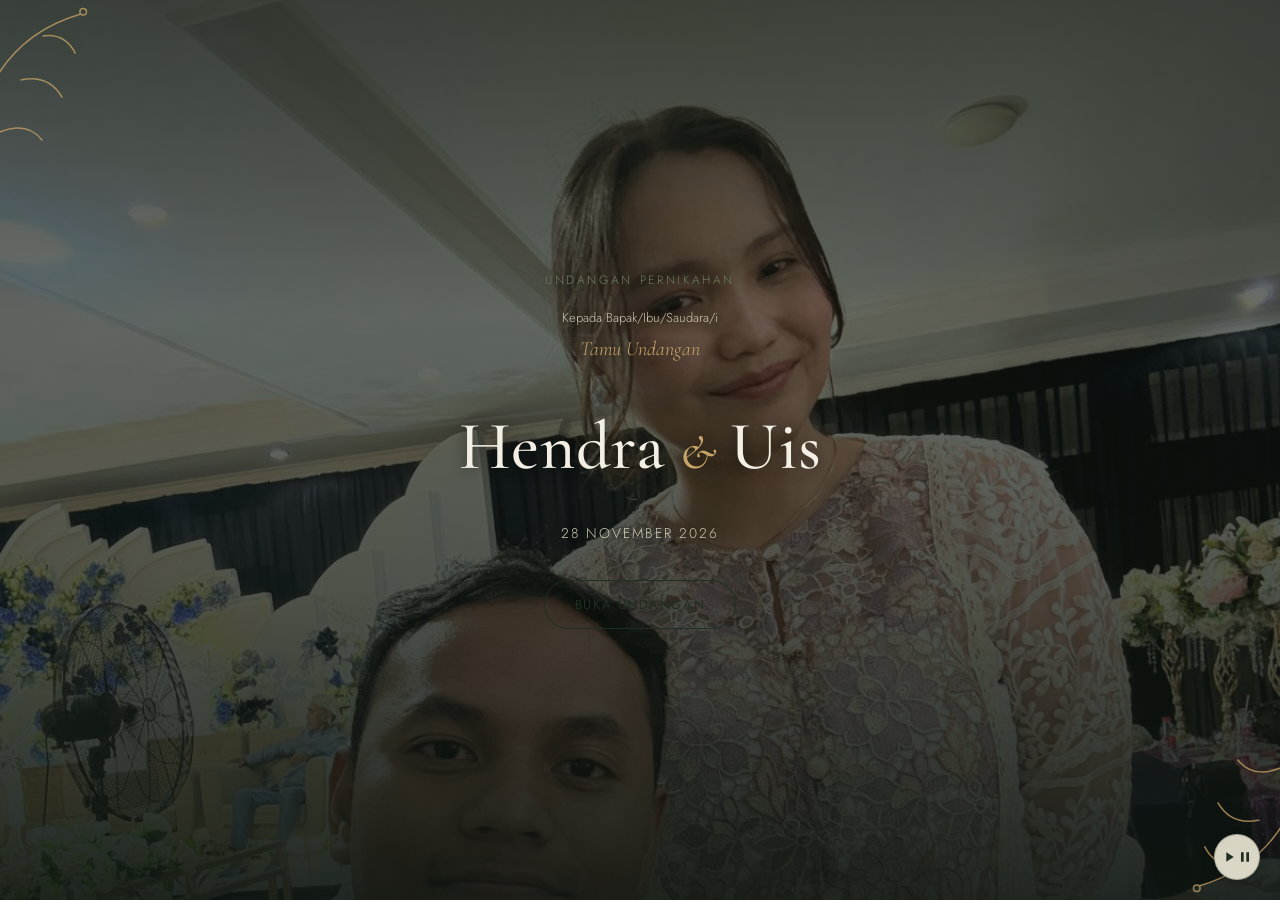
==== index.html @ 9e36d182 "Add files via upload" ====
<!DOCTYPE html>
<html lang="id">
<head>
<meta charset="UTF-8">
<meta name="viewport" content="width=device-width, initial-scale=1.0, maximum-scale=1.0, user-scalable=no">
<title>Hendra & Uis — Undangan Pernikahan</title>
<meta name="description" content="Undangan pernikahan digital Muhammad Hendrananta & Euis Herlina">

<!-- Open Graph so link previews look intentional when shared -->
<meta property="og:title" content="Undangan Pernikahan Hendra & Uis">
<meta property="og:description" content="28 November 2026 · Arunika Eatery, Kuningan">

<link rel="preconnect" href="https://fonts.googleapis.com">
<link rel="preconnect" href="https://fonts.gstatic.com" crossorigin>
<link href="https://fonts.googleapis.com/css2?family=Cormorant+Garamond:ital,wght@0,400;0,500;0,600;1,400&family=Jost:wght@300;400;500;600&display=swap" rel="stylesheet">
<link rel="stylesheet" href="css/style.css">
</head>
<body>

<!-- ============ FLOATING MUSIC BUTTON ============ -->
<button id="musicToggle" class="music-toggle" aria-label="Putar musik" aria-pressed="false">
  <svg viewBox="0 0 24 24" class="music-icon music-icon--play"><path d="M8 5v14l11-7z"/></svg>
  <svg viewBox="0 0 24 24" class="music-icon music-icon--pause" hidden>
    <path d="M6 5h4v14H6zM14 5h4v14h-4z"/>
  </svg>
</button>
<audio id="bgMusic" loop preload="none">
  <source src="assets/music.mp3" type="audio/mpeg">
</audio>

<!-- ============ COVER / OPENING ============ -->
<section id="cover" class="cover">
  <div class="cover__ornament cover__ornament--top" aria-hidden="true"></div>
  <div class="cover__ornament cover__ornament--bottom" aria-hidden="true"></div>

  <div class="cover__content">
    <p class="eyebrow">Undangan Pernikahan</p>
    <p class="cover__guestLabel">Kepada Bapak/Ibu/Saudara/i</p>
    <p id="guestName" class="cover__guestName">Tamu Undangan</p>

    <div class="cover__names">
      <h1 class="cover__name">Hendra<span class="amp">&amp;</span>Uis</h1>
    </div>

    <p id="coverDate" class="cover__date">28 November 2026</p>

    <button id="openInvitation" class="btn btn--outline cover__openBtn">
      Buka Undangan
    </button>
  </div>
</section>

<!-- Everything below is hidden until the envelope is opened -->
<main id="mainContent" class="main-content" hidden>

  <!-- ============ STICKY NAV ============ -->
  <nav id="siteNav" class="site-nav">
    <div class="site-nav__inner">
      <a href="#couple" class="site-nav__link">Mempelai</a>
      <a href="#event" class="site-nav__link">Acara</a>
      <a href="#map-section" class="site-nav__link">Lokasi</a>
      <a href="#moments" class="site-nav__link">Momen</a>
      <a href="#gift" class="site-nav__link">Kado</a>
      <a href="#rsvp" class="site-nav__link">RSVP</a>
    </div>
  </nav>

  <!-- ============ QUOTE ============ -->
  <section id="quote" class="section quote-section reveal">
    <div class="quote-ornament" aria-hidden="true">&#10084;</div>
    <p id="quoteText" class="quote-section__text">
      "Dan di antara tanda-tanda kekuasaan-Nya ialah Dia menciptakan untukmu
      pasangan hidup dari jenismu sendiri, supaya kamu cenderung dan merasa
      tenteram kepadanya, dan dijadikan-Nya di antaramu rasa kasih dan sayang."
    </p>
    <p id="quoteSource" class="quote-section__source">— Q.S. Ar-Rum: 21</p>
  </section>

  <!-- ============ BRIDE & GROOM ============ -->
  <section id="couple" class="section reveal">
    <p class="eyebrow eyebrow--center">Mempelai</p>
    <h2 class="section__title">Dengan penuh syukur,<br>kami akan menikah</h2>

    <div class="couple__grid">
      <div class="couple__card reveal">
        <div class="couple__photo" id="groomPhoto" aria-hidden="true"></div>
        <h3 id="groomName" class="couple__name">Muhammad Hendrananta, S.Ars</h3>
        <p class="couple__parents">Putra dari<br><span id="groomParents">Bapak Eko Hari Endrarto &amp; Ibu Tita Anantasari</span></p>
      </div>

      <div class="couple__divider" aria-hidden="true">&amp;</div>

      <div class="couple__card reveal">
        <div class="couple__photo" id="bridePhoto" aria-hidden="true"></div>
        <h3 id="brideName" class="couple__name">Euis Herlina, S.M</h3>
        <p class="couple__parents">Putri dari<br><span id="brideParents">Bapak ..................... &amp; Ibu .....................</span></p>
      </div>
    </div>
  </section>

  <div class="vine-divider" aria-hidden="true">
    <svg viewBox="0 0 400 60" class="vine-svg"><path class="vine-path" d="M0,30 C60,5 90,55 150,30 S240,5 260,30 320,55 400,30" /></svg>
  </div>

  <!-- ============ COUNTDOWN ============ -->
  <section id="countdown-section" class="section section--dark reveal">
    <p class="eyebrow eyebrow--center eyebrow--light">Menghitung Hari</p>
    <h2 class="section__title section__title--light">Sampai Hari Bahagia Kami</h2>

    <div id="countdown" class="countdown">
      <div class="countdown__item">
        <span id="cd-days" class="countdown__num">00</span>
        <span class="countdown__label">Hari</span>
      </div>
      <div class="countdown__item">
        <span id="cd-hours" class="countdown__num">00</span>
        <span class="countdown__label">Jam</span>
      </div>
      <div class="countdown__item">
        <span id="cd-minutes" class="countdown__num">00</span>
        <span class="countdown__label">Menit</span>
      </div>
      <div class="countdown__item">
        <span id="cd-seconds" class="countdown__num">00</span>
        <span class="countdown__label">Detik</span>
      </div>
    </div>

    <button id="addToCalendar" class="btn btn--gold">
      Simpan ke Google Calendar
    </button>
  </section>

  <!-- ============ EVENT DETAILS ============ -->
  <section id="event" class="section reveal">
    <p class="eyebrow eyebrow--center">Acara</p>
    <h2 class="section__title">Resepsi Pernikahan</h2>

    <div class="event-card">
      <div class="event-card__row">
        <span class="event-card__icon" aria-hidden="true">&#128197;</span>
        <div>
          <p id="eventDateFull" class="event-card__main">Sabtu, 28 November 2026</p>
          <p id="eventTimeFull" class="event-card__sub">Pukul 08:00 WIB</p>
        </div>
      </div>
      <div class="event-card__row">
        <span class="event-card__icon" aria-hidden="true">&#128205;</span>
        <div>
          <p id="eventVenueName" class="event-card__main">Arunika Eatery</p>
          <p id="eventVenueAddress" class="event-card__sub">Cigugur, Palutungan, Kuningan, Jawa Barat</p>
        </div>
      </div>
    </div>
  </section>

  <!-- ============ MAP ============ -->
  <section id="map-section" class="section section--alt reveal">
    <p class="eyebrow eyebrow--center">Lokasi</p>
    <h2 class="section__title">Menuju Tempat Acara</h2>

    <div class="map-embed">
      <iframe id="mapEmbed" title="Lokasi acara" loading="lazy" referrerpolicy="no-referrer-when-downgrade"
        src="https://www.google.com/maps?q=Arunika+Eatery+Cigugur+Palutungan+Kuningan&output=embed">
      </iframe>
    </div>

    <a id="mapDirectionsBtn" href="#" target="_blank" rel="noopener" class="btn btn--gold">
      Buka di Google Maps
    </a>
  </section>

  <!-- ============ OUR MOMENTS ============ -->
  <section id="moments" class="section reveal">
    <p class="eyebrow eyebrow--center">Momen</p>
    <h2 class="section__title">Momen Kami</h2>

    <div id="momentsGrid" class="moments-grid"></div>
  </section>

  <!-- ============ RSVP ============ -->
  <section id="rsvp" class="section reveal">
    <p class="eyebrow eyebrow--center">Konfirmasi Kehadiran</p>
    <h2 class="section__title">RSVP</h2>
    <p class="section__subtitle">Mohon konfirmasi kehadiran Anda sebelum hari acara.</p>

    <form id="rsvpForm" class="rsvp-form">
      <label class="field">
        <span class="field__label">Nama Lengkap</span>
        <input type="text" id="rsvpName" name="name" required autocomplete="name" placeholder="Nama Anda">
      </label>

      <label class="field">
        <span class="field__label">No. WhatsApp <em>(opsional)</em></span>
        <input type="tel" id="rsvpPhone" name="phone" autocomplete="tel" placeholder="08xxxxxxxxxx">
      </label>

      <fieldset class="field field--radio">
        <span class="field__label">Konfirmasi Kehadiran</span>
        <div class="radio-group">
          <label class="radio-pill">
            <input type="radio" name="attendance" value="Hadir" required>
            <span>Hadir</span>
          </label>
          <label class="radio-pill">
            <input type="radio" name="attendance" value="Tidak Hadir" required>
            <span>Tidak Hadir</span>
          </label>
        </div>
      </fieldset>

      <label class="field" id="guestCountField">
        <span class="field__label">Jumlah Tamu (termasuk Anda)</span>
        <input type="number" id="rsvpGuestCount" name="guestCount" min="1" max="10" value="1">
      </label>

      <label class="field">
        <span class="field__label">Ucapan &amp; Doa</span>
        <textarea id="rsvpMessage" name="message" rows="4" placeholder="Tulis ucapan dan doa untuk kedua mempelai..." required></textarea>
      </label>

      <button type="submit" class="btn btn--gold rsvp-form__submit">
        <span class="btn__text">Kirim RSVP</span>
        <span class="btn__spinner" hidden></span>
      </button>

      <p id="rsvpStatus" class="rsvp-form__status" role="status"></p>
    </form>
  </section>

  <!-- ============ WEDDING WISHES ============ -->
  <section id="wishes" class="section section--alt reveal">
    <p class="eyebrow eyebrow--center">Ucapan</p>
    <h2 class="section__title">Ucapan &amp; Doa</h2>

    <div id="wishesList" class="wishes-list">
      <p class="wishes-empty">Belum ada ucapan. Jadilah yang pertama!</p>
    </div>

    <button id="loadMoreWishes" class="btn btn--outline" hidden>Muat lebih banyak</button>
  </section>

  <!-- ============ GIFT ============ -->
  <section id="gift" class="section reveal">
    <p class="eyebrow eyebrow--center">Tanda Kasih</p>
    <h2 class="section__title">Wanna give us some gifts?</h2>
    <p class="section__subtitle">
      Kehadiran dan doa restu Anda adalah hadiah terbaik bagi kami.
      Namun jika Anda ingin memberikan tanda kasih, kami akan sangat berterima kasih.
    </p>

    <div class="gift-grid">
      <div class="gift-card">
        <p class="gift-card__label">Transfer Bank</p>
        <p id="giftBankName" class="gift-card__main">Bank .....................</p>
        <div class="gift-card__copyRow">
          <span id="giftAccountNumber" class="gift-card__number">123456789</span>
          <button id="copyAccount" class="copy-btn" type="button" aria-label="Salin nomor rekening">Salin</button>
        </div>
        <p id="giftAccountName" class="gift-card__sub">a.n. .....................</p>
      </div>

      <div class="gift-card">
        <p class="gift-card__label">Kirim Kado</p>
        <p id="giftAddress" class="gift-card__main gift-card__main--address">Jl. Cisanggiri II No.3</p>
      </div>
    </div>
  </section>

  <!-- ============ CLOSING ============ -->
  <section id="closing" class="section section--dark closing reveal">
    <p class="eyebrow eyebrow--light eyebrow--center">Terima Kasih</p>
    <h2 class="section__title section__title--light closing__names">Hendra &amp; Uis</h2>
    <p class="closing__note">
      Merupakan suatu kehormatan dan kebahagiaan bagi kami apabila Bapak/Ibu/Saudara/i
      berkenan hadir dan memberikan doa restu.
    </p>
    <p class="closing__signature">Kuningan, 28 November 2026</p>
  </section>

</main>

<script src="js/main.js"></script>
</body>
</html>
---- css/style.css ----
/* ==========================================================================
   DESIGN TOKENS
   Palette drawn from Palutungan's highland garden setting around Arunika
   Eatery: parchment + deep pine, warm brass accent, dusty sage & blush
   for softness. Avoids the generic cream/terracotta AI-default palette.
   ========================================================================== */
:root {
  --bg: #EFEAD9;
  --bg-alt: #E3DCC4;
  --dark: #1E2F22;
  --dark-2: #16241B;
  --gold: #A8813C;
  --gold-light: #C7A467;
  --sage: #6E7F5C;
  --blush: #C99B86;
  --text: #2A2A22;
  --text-soft: #55584A;
  --text-light: #F3EFE4;
  --text-light-soft: #CFC9B4;

  --font-display: "Cormorant Garamond", serif;
  --font-body: "Jost", sans-serif;

  --section-pad: clamp(56px, 10vh, 96px) 24px;
  --max-width: 720px;
}

* { box-sizing: border-box; }

html { scroll-behavior: smooth; }

body {
  margin: 0;
  background: var(--bg);
  color: var(--text);
  font-family: var(--font-body);
  font-weight: 300;
  line-height: 1.6;
  -webkit-font-smoothing: antialiased;
  overflow-x: hidden;
}

@media (prefers-reduced-motion: reduce) {
  html { scroll-behavior: auto; }
  * { animation-duration: 0.01ms !important; transition-duration: 0.01ms !important; }
}

img { max-width: 100%; display: block; }

button {
  font-family: inherit;
  cursor: pointer;
}

a { color: inherit; }

:focus-visible {
  outline: 2px solid var(--gold);
  outline-offset: 3px;
}

/* ==========================================================================
   TYPE HELPERS
   ========================================================================== */
.eyebrow {
  font-family: var(--font-body);
  letter-spacing: 0.22em;
  text-transform: uppercase;
  font-size: 12px;
  color: var(--sage);
  margin: 0 0 10px;
}
.eyebrow--center { text-align: center; }
.eyebrow--light { color: var(--gold-light); }

.section__title {
  font-family: var(--font-display);
  font-weight: 500;
  font-size: clamp(28px, 5vw, 38px);
  line-height: 1.25;
  text-align: center;
  margin: 0 0 16px;
  color: var(--dark);
}
.section__title--light { color: var(--text-light); }

.section__subtitle {
  text-align: center;
  max-width: 46ch;
  margin: 0 auto 32px;
  color: var(--text-soft);
  font-size: 15px;
}

/* ==========================================================================
   LAYOUT / SECTIONS
   ========================================================================== */
.section {
  padding: var(--section-pad);
  max-width: var(--max-width);
  margin: 0 auto;
}
.section--alt { background: var(--bg-alt); max-width: 100%; }
.section--alt > * { max-width: var(--max-width); margin-left: auto; margin-right: auto; }

.section--dark {
  background: linear-gradient(160deg, var(--dark) 0%, var(--dark-2) 100%);
  max-width: 100%;
}
.section--dark > * { max-width: var(--max-width); margin-left: auto; margin-right: auto; }

.reveal {
  opacity: 0;
  transform: translateY(24px);
  transition: opacity 0.9s ease, transform 0.9s ease;
}
.reveal.is-visible {
  opacity: 1;
  transform: translateY(0);
}

/* ==========================================================================
   FLOATING MUSIC BUTTON
   ========================================================================== */
.music-toggle {
  position: fixed;
  bottom: 20px;
  right: 20px;
  width: 46px;
  height: 46px;
  border-radius: 50%;
  border: 1px solid rgba(30, 47, 34, 0.25);
  background: rgba(239, 234, 217, 0.9);
  backdrop-filter: blur(6px);
  display: flex;
  align-items: center;
  justify-content: center;
  z-index: 60;
  box-shadow: 0 4px 14px rgba(0, 0, 0, 0.15);
  transition: transform 0.2s ease;
}
.music-toggle:hover { transform: scale(1.06); }
.music-icon { width: 18px; height: 18px; fill: var(--dark); }

/* ==========================================================================
   COVER
   ========================================================================== */
.cover {
  position: relative;
  min-height: 100vh;
  min-height: 100dvh;
  display: flex;
  align-items: center;
  justify-content: center;
  text-align: center;
  padding: 32px 24px;
  background:
    radial-gradient(ellipse at top, rgba(168, 129, 60, 0.12), transparent 60%),
    linear-gradient(160deg, var(--dark) 0%, var(--dark-2) 100%);
  color: var(--text-light);
  overflow: hidden;
}

.cover__ornament {
  position: absolute;
  width: 220px;
  height: 220px;
  opacity: 0.5;
  background-repeat: no-repeat;
  background-size: contain;
  pointer-events: none;
}
.cover__ornament--top {
  top: -30px;
  left: -40px;
  background-image: url("data:image/svg+xml,%3Csvg xmlns='http://www.w3.org/2000/svg' viewBox='0 0 200 200'%3E%3Cg fill='none' stroke='%23C7A467' stroke-width='1.4'%3E%3Cpath d='M10 190C10 120 40 60 110 40'/%3E%3Cpath d='M30 150c20-10 35-8 45 5'/%3E%3Cpath d='M55 100c18-4 30 2 38 16'/%3E%3Cpath d='M75 60c14-2 24 4 30 16'/%3E%3Ccircle cx='112' cy='38' r='3'/%3E%3C/g%3E%3C/svg%3E");
  transform: rotate(0deg);
}
.cover__ornament--bottom {
  bottom: -30px;
  right: -40px;
  background-image: url("data:image/svg+xml,%3Csvg xmlns='http://www.w3.org/2000/svg' viewBox='0 0 200 200'%3E%3Cg fill='none' stroke='%23C7A467' stroke-width='1.4'%3E%3Cpath d='M10 190C10 120 40 60 110 40'/%3E%3Cpath d='M30 150c20-10 35-8 45 5'/%3E%3Cpath d='M55 100c18-4 30 2 38 16'/%3E%3Cpath d='M75 60c14-2 24 4 30 16'/%3E%3Ccircle cx='112' cy='38' r='3'/%3E%3C/g%3E%3C/svg%3E");
  transform: rotate(180deg);
}

.cover--photo .cover__ornament { opacity: 0.75; }

.cover__content { position: relative; z-index: 1; max-width: 420px; }
.cover--photo .cover__content * { text-shadow: 0 2px 14px rgba(0, 0, 0, 0.45); }

.cover__guestLabel {
  margin: 18px 0 4px;
  font-size: 13px;
  color: var(--text-light-soft);
}
.cover__guestName {
  font-family: var(--font-display);
  font-style: italic;
  font-size: 20px;
  margin: 0 0 28px;
  color: var(--gold-light);
}

.cover__names { margin: 8px 0 20px; }
.cover__name {
  font-family: var(--font-display);
  font-weight: 500;
  font-size: clamp(44px, 13vw, 68px);
  margin: 0;
  letter-spacing: 0.01em;
}
.cover__name .amp {
  display: inline-block;
  font-style: italic;
  color: var(--gold-light);
  margin: 0 14px;
  font-size: 0.7em;
}

.cover__date {
  font-size: 14px;
  letter-spacing: 0.15em;
  text-transform: uppercase;
  color: var(--text-light-soft);
  margin: 0 0 36px;
}

.cover__openBtn { color: var(--text-light); border-color: var(--gold-light); }

/* ==========================================================================
   BUTTONS
   ========================================================================== */
.btn {
  display: inline-flex;
  align-items: center;
  justify-content: center;
  gap: 8px;
  padding: 14px 30px;
  border-radius: 999px;
  font-family: var(--font-body);
  font-size: 13px;
  letter-spacing: 0.12em;
  text-transform: uppercase;
  text-decoration: none;
  border: 1px solid transparent;
  transition: transform 0.15s ease, box-shadow 0.2s ease, background 0.2s ease;
}
.btn:hover { transform: translateY(-1px); }
.btn:active { transform: translateY(0); }

.btn--gold {
  background: var(--gold);
  color: var(--text-light);
  box-shadow: 0 6px 18px rgba(168, 129, 60, 0.35);
  display: block;
  margin: 0 auto;
  width: fit-content;
}
.btn--gold:hover { background: var(--gold-light); }

.btn--outline {
  background: transparent;
  border-color: currentColor;
  color: var(--dark);
}
.btn--outline:hover { background: rgba(30, 47, 34, 0.06); }

/* ==========================================================================
   COUPLE
   ========================================================================== */
.couple__grid {
  display: grid;
  grid-template-columns: 1fr auto 1fr;
  align-items: center;
  gap: 12px;
  margin-top: 40px;
}
.couple__divider {
  font-family: var(--font-display);
  font-style: italic;
  font-size: 26px;
  color: var(--gold);
}
.couple__card { text-align: center; }
.couple__photo {
  width: 128px;
  height: 128px;
  border-radius: 50%;
  margin: 0 auto 16px;
  background: var(--bg-alt) center/cover no-repeat;
  border: 3px solid var(--gold-light);
  box-shadow: 0 8px 20px rgba(30, 47, 34, 0.15);
}
.couple__photo--groom { background-image: var(--photo-groom, none); }
.couple__photo--bride { background-image: var(--photo-bride, none); }
.couple__name {
  font-family: var(--font-display);
  font-size: 20px;
  font-weight: 600;
  margin: 0 0 8px;
  color: var(--dark);
}
.couple__parents {
  font-size: 13px;
  color: var(--text-soft);
  margin: 0;
}

@media (max-width: 480px) {
  .couple__grid { grid-template-columns: 1fr; gap: 28px; }
  .couple__divider { order: 2; }
}

/* ==========================================================================
   VINE DIVIDER (signature element)
   ========================================================================== */
.vine-divider {
  max-width: 480px;
  margin: 0 auto;
  padding: 8px 24px;
}
.vine-svg { width: 100%; height: auto; display: block; }
.vine-path {
  fill: none;
  stroke: var(--gold);
  stroke-width: 1.5;
  stroke-linecap: round;
  stroke-dasharray: 600;
  stroke-dashoffset: 600;
  transition: stroke-dashoffset 1.6s ease;
}
.vine-divider.is-visible .vine-path { stroke-dashoffset: 0; }

/* ==========================================================================
   COUNTDOWN
   ========================================================================== */
.countdown {
  display: flex;
  justify-content: center;
  gap: clamp(10px, 4vw, 24px);
  margin: 36px 0 32px;
  flex-wrap: wrap;
}
.countdown__item {
  display: flex;
  flex-direction: column;
  align-items: center;
  min-width: 64px;
}
.countdown__num {
  font-family: var(--font-display);
  font-size: clamp(30px, 8vw, 44px);
  font-weight: 500;
  color: var(--gold-light);
  line-height: 1;
}
.countdown__label {
  margin-top: 6px;
  font-size: 11px;
  letter-spacing: 0.12em;
  text-transform: uppercase;
  color: var(--text-light-soft);
}

/* ==========================================================================
   EVENT CARD
   ========================================================================== */
.event-card {
  background: var(--bg-alt);
  border-radius: 18px;
  padding: 28px 24px;
  margin-top: 32px;
  display: flex;
  flex-direction: column;
  gap: 22px;
}
.event-card__row {
  display: flex;
  gap: 16px;
  align-items: flex-start;
}
.event-card__icon { font-size: 22px; line-height: 1.4; }
.event-card__main {
  margin: 0;
  font-family: var(--font-display);
  font-size: 18px;
  font-weight: 600;
  color: var(--dark);
}
.event-card__sub {
  margin: 2px 0 0;
  font-size: 13.5px;
  color: var(--text-soft);
}

/* ==========================================================================
   MAP
   ========================================================================== */
.map-embed {
  border-radius: 18px;
  overflow: hidden;
  margin: 32px 0 24px;
  box-shadow: 0 10px 30px rgba(30, 47, 34, 0.12);
}
.map-embed iframe {
  width: 100%;
  height: 280px;
  border: 0;
}

/* ==========================================================================
   RSVP FORM
   ========================================================================== */
.rsvp-form {
  display: flex;
  flex-direction: column;
  gap: 20px;
  margin-top: 32px;
}
.field { display: flex; flex-direction: column; gap: 8px; }
.field__label {
  font-size: 12.5px;
  letter-spacing: 0.06em;
  color: var(--text-soft);
}
input[type="text"],
input[type="number"],
textarea {
  font-family: var(--font-body);
  font-size: 15px;
  padding: 13px 16px;
  border-radius: 12px;
  border: 1px solid rgba(30, 47, 34, 0.2);
  background: #fff;
  color: var(--text);
  resize: vertical;
}
input:focus, textarea:focus { border-color: var(--gold); }

.field--radio { border: 0; padding: 0; margin: 0; }
.radio-group { display: flex; gap: 10px; }
.radio-pill {
  flex: 1;
  position: relative;
  text-align: center;
  padding: 12px 10px;
  border-radius: 999px;
  border: 1px solid rgba(30, 47, 34, 0.25);
  font-size: 13.5px;
  cursor: pointer;
  transition: background 0.15s ease, color 0.15s ease, border-color 0.15s ease;
}
.radio-pill input { position: absolute; opacity: 0; inset: 0; cursor: pointer; }
.radio-pill:has(input:checked) {
  background: var(--dark);
  color: var(--text-light);
  border-color: var(--dark);
}

.rsvp-form__submit { border: none; margin-top: 4px; }
.btn__spinner {
  width: 14px;
  height: 14px;
  border: 2px solid rgba(255, 255, 255, 0.4);
  border-top-color: #fff;
  border-radius: 50%;
  animation: spin 0.7s linear infinite;
}
@keyframes spin { to { transform: rotate(360deg); } }

.rsvp-form__status {
  text-align: center;
  font-size: 13.5px;
  min-height: 18px;
  margin: 4px 0 0;
}
.rsvp-form__status--ok { color: var(--sage); }
.rsvp-form__status--error { color: #A8453C; }

/* ==========================================================================
   WISHES
   ========================================================================== */
.wishes-list {
  display: flex;
  flex-direction: column;
  gap: 14px;
  margin-top: 32px;
}
.wish-card {
  background: #fff;
  border-radius: 14px;
  padding: 16px 18px;
  border-left: 3px solid var(--gold);
  box-shadow: 0 4px 14px rgba(30, 47, 34, 0.06);
}
.wish-card__name {
  font-family: var(--font-display);
  font-weight: 600;
  font-size: 15px;
  margin: 0 0 4px;
  color: var(--dark);
}
.wish-card__attendance {
  font-size: 11px;
  letter-spacing: 0.06em;
  text-transform: uppercase;
  color: var(--sage);
  margin-left: 8px;
  font-weight: 500;
  font-family: var(--font-body);
}
.wish-card__message {
  margin: 0;
  font-size: 14px;
  color: var(--text-soft);
  font-style: italic;
}
.wishes-empty {
  text-align: center;
  color: var(--text-soft);
  font-size: 14px;
}

/* ==========================================================================
   GIFT
   ========================================================================== */
.gift-grid {
  display: grid;
  gap: 16px;
  margin-top: 32px;
}
.gift-card {
  background: var(--bg-alt);
  border-radius: 18px;
  padding: 24px;
  text-align: center;
}
.gift-card__label {
  font-size: 11px;
  letter-spacing: 0.14em;
  text-transform: uppercase;
  color: var(--sage);
  margin: 0 0 10px;
}
.gift-card__main {
  font-family: var(--font-display);
  font-size: 19px;
  font-weight: 600;
  margin: 0 0 10px;
  color: var(--dark);
}
.gift-card__main--address { font-weight: 500; font-size: 16px; }
.gift-card__copyRow {
  display: flex;
  align-items: center;
  justify-content: center;
  gap: 10px;
  margin-bottom: 8px;
}
.gift-card__number {
  font-family: var(--font-body);
  font-size: 18px;
  letter-spacing: 0.06em;
  font-weight: 500;
}
.copy-btn {
  border: 1px solid var(--gold);
  color: var(--gold);
  background: transparent;
  border-radius: 999px;
  font-size: 11px;
  letter-spacing: 0.08em;
  text-transform: uppercase;
  padding: 6px 14px;
}
.copy-btn:hover { background: var(--gold); color: #fff; }
.gift-card__sub { margin: 0; font-size: 13px; color: var(--text-soft); }

/* ==========================================================================
   CLOSING
   ========================================================================== */
.closing { text-align: center; }
.closing__names {
  font-style: italic;
  margin-bottom: 20px;
}
.closing__note {
  color: var(--text-light-soft);
  font-size: 14.5px;
  max-width: 42ch;
  margin: 0 auto 24px;
}
.closing__signature {
  color: var(--gold-light);
  font-size: 13px;
  letter-spacing: 0.1em;
  text-transform: uppercase;
}

/* ==========================================================================
   STICKY NAV
   ========================================================================== */
.site-nav {
  position: sticky;
  top: 0;
  z-index: 50;
  background: rgba(239, 234, 217, 0.92);
  backdrop-filter: blur(8px);
  border-bottom: 1px solid rgba(30, 47, 34, 0.1);
}
.site-nav__inner {
  max-width: var(--max-width);
  margin: 0 auto;
  display: flex;
  justify-content: center;
  gap: clamp(10px, 4vw, 28px);
  padding: 14px 16px;
  overflow-x: auto;
  scrollbar-width: none;
}
.site-nav__inner::-webkit-scrollbar { display: none; }
.site-nav__link {
  flex: none;
  font-size: 12px;
  letter-spacing: 0.1em;
  text-transform: uppercase;
  text-decoration: none;
  color: var(--text-soft);
  white-space: nowrap;
  padding-bottom: 2px;
  border-bottom: 1px solid transparent;
  transition: color 0.15s ease, border-color 0.15s ease;
}
.site-nav__link:hover,
.site-nav__link:focus-visible {
  color: var(--gold);
  border-color: var(--gold);
}

/* ==========================================================================
   QUOTE SECTION
   ========================================================================== */
.quote-section { text-align: center; padding-top: clamp(48px, 8vh, 72px); }
.quote-ornament {
  color: var(--gold);
  font-size: 14px;
  margin-bottom: 20px;
  opacity: 0.8;
}
.quote-section__text {
  font-family: var(--font-display);
  font-style: italic;
  font-size: clamp(17px, 3.6vw, 21px);
  line-height: 1.6;
  color: var(--dark);
  max-width: 44ch;
  margin: 0 auto 14px;
}
.quote-section__source {
  font-size: 12.5px;
  letter-spacing: 0.08em;
  color: var(--sage);
  margin: 0;
}

/* ==========================================================================
   MOMENTS GALLERY
   ========================================================================== */
.moments-grid {
  display: grid;
  grid-template-columns: repeat(2, 1fr);
  gap: 10px;
  margin-top: 32px;
}
.moments-grid__item {
  border-radius: 14px;
  overflow: hidden;
  aspect-ratio: 4 / 5;
  box-shadow: 0 6px 18px rgba(30, 47, 34, 0.1);
}
.moments-grid__item img {
  width: 100%;
  height: 100%;
  object-fit: cover;
  display: block;
}
.moments-empty {
  text-align: center;
  color: var(--text-soft);
  font-size: 14px;
  grid-column: 1 / -1;
}

/* ==========================================================================
   RESPONSIVE TWEAKS
   ========================================================================== */
@media (min-width: 640px) {
  .gift-grid { grid-template-columns: 1fr 1fr; }
  .moments-grid { grid-template-columns: repeat(3, 1fr); }
}
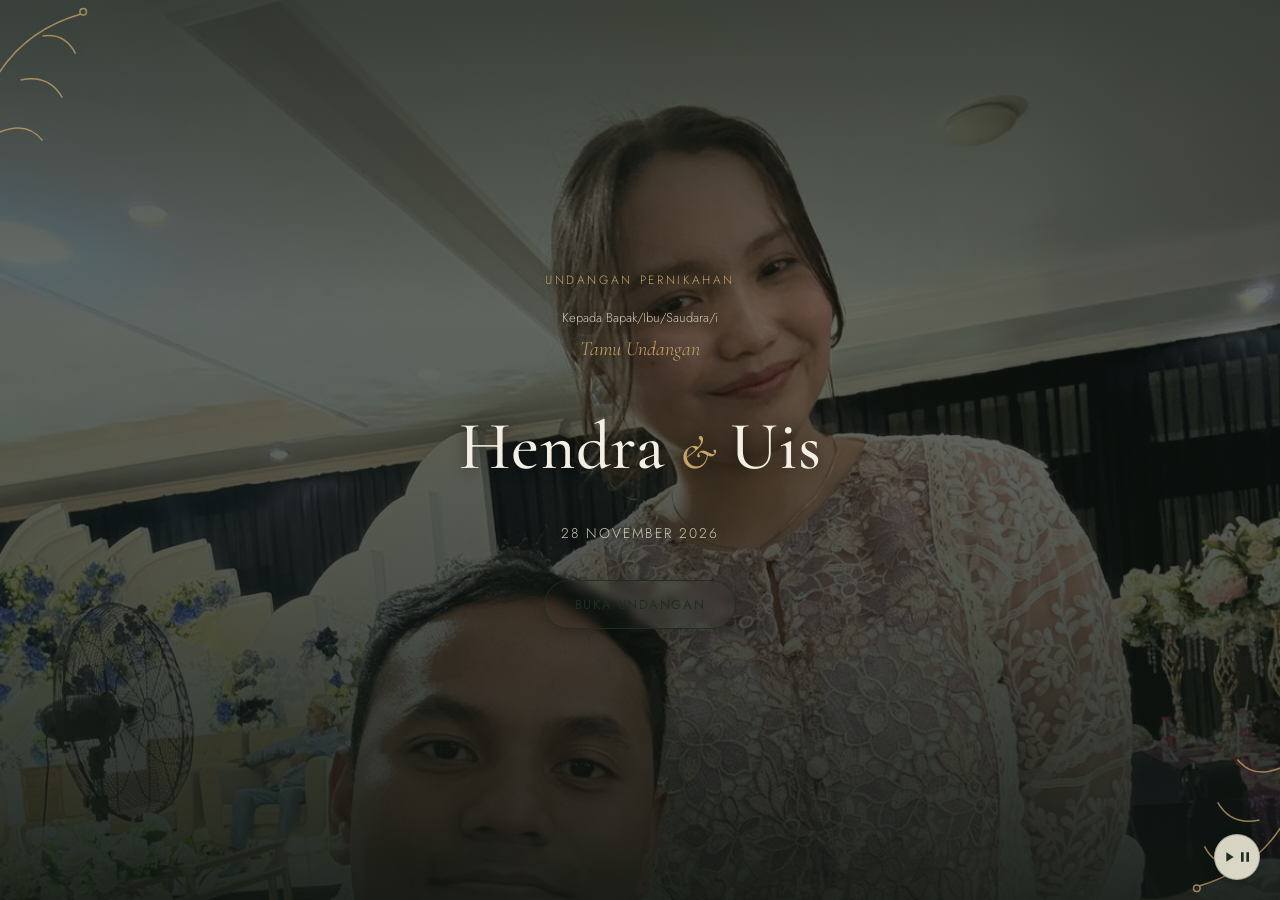
==== commit 7f1e6239: "Add files via upload" ====
--- a/index.html
+++ b/index.html
@@ -16,6 +16,37 @@
 <link rel="stylesheet" href="css/style.css">
 </head>
 <body>
+
+<!-- ============ SIDE ORNAMENTS (wide viewports only) ============ -->
+<div class="side-ornament side-ornament--left" aria-hidden="true">
+  <svg viewBox="0 0 120 900" xmlns="http://www.w3.org/2000/svg">
+    <g fill="none" stroke="#A8813C" stroke-width="1.3" opacity="0.55">
+      <path d="M10 0 C60 60 20 140 55 210 S10 340 50 420 S15 560 55 650 S15 780 50 900" />
+      <circle cx="55" cy="210" r="3" />
+      <circle cx="50" cy="420" r="3" />
+      <circle cx="55" cy="650" r="3" />
+      <path d="M20 100c14-6 26-2 33 10" />
+      <path d="M15 300c14-6 26-2 33 10" />
+      <path d="M25 500c14-6 26-2 33 10" />
+      <path d="M18 700c14-6 26-2 33 10" />
+    </g>
+  </svg>
+</div>
+<div class="side-ornament side-ornament--right" aria-hidden="true">
+  <svg viewBox="0 0 120 900" xmlns="http://www.w3.org/2000/svg">
+    <g fill="none" stroke="#A8813C" stroke-width="1.3" opacity="0.55">
+      <path d="M110 0 C60 60 100 140 65 210 S110 340 70 420 S105 560 65 650 S105 780 70 900" />
+      <circle cx="65" cy="210" r="3" />
+      <circle cx="70" cy="420" r="3" />
+      <circle cx="65" cy="650" r="3" />
+      <path d="M100 100c-14-6-26-2-33 10" />
+      <path d="M105 300c-14-6-26-2-33 10" />
+      <path d="M95 500c-14-6-26-2-33 10" />
+      <path d="M102 700c-14-6-26-2-33 10" />
+    </g>
+  </svg>
+</div>
+
 
 <!-- ============ FLOATING MUSIC BUTTON ============ -->
 <button id="musicToggle" class="music-toggle" aria-label="Putar musik" aria-pressed="false">
@@ -34,7 +65,7 @@
   <div class="cover__ornament cover__ornament--bottom" aria-hidden="true"></div>
 
   <div class="cover__content">
-    <p class="eyebrow">Undangan Pernikahan</p>
+    <p class="eyebrow eyebrow--light">Undangan Pernikahan</p>
     <p class="cover__guestLabel">Kepada Bapak/Ibu/Saudara/i</p>
     <p id="guestName" class="cover__guestName">Tamu Undangan</p>
 
@@ -125,31 +156,54 @@
         <span class="countdown__label">Detik</span>
       </div>
     </div>
-
-    <button id="addToCalendar" class="btn btn--gold">
-      Simpan ke Google Calendar
-    </button>
   </section>
 
   <!-- ============ EVENT DETAILS ============ -->
   <section id="event" class="section reveal">
     <p class="eyebrow eyebrow--center">Acara</p>
-    <h2 class="section__title">Resepsi Pernikahan</h2>
-
-    <div class="event-card">
-      <div class="event-card__row">
-        <span class="event-card__icon" aria-hidden="true">&#128197;</span>
-        <div>
-          <p id="eventDateFull" class="event-card__main">Sabtu, 28 November 2026</p>
-          <p id="eventTimeFull" class="event-card__sub">Pukul 08:00 WIB</p>
-        </div>
-      </div>
-      <div class="event-card__row">
-        <span class="event-card__icon" aria-hidden="true">&#128205;</span>
-        <div>
-          <p id="eventVenueName" class="event-card__main">Arunika Eatery</p>
-          <p id="eventVenueAddress" class="event-card__sub">Cigugur, Palutungan, Kuningan, Jawa Barat</p>
-        </div>
+    <h2 class="section__title">Rangkaian Acara</h2>
+
+    <div class="event-cards">
+      <div class="event-card">
+        <p class="event-card__title">Akad Nikah</p>
+        <div class="event-card__row">
+          <span class="event-card__icon" aria-hidden="true">&#128197;</span>
+          <div>
+            <p id="akadDateFull" class="event-card__main">Sabtu, 28 November 2026</p>
+            <p id="akadTimeFull" class="event-card__sub">08:00 – 10:00 WIB</p>
+          </div>
+        </div>
+        <div class="event-card__row">
+          <span class="event-card__icon" aria-hidden="true">&#128205;</span>
+          <div>
+            <p id="akadVenueName" class="event-card__main">Arunika Eatery</p>
+            <p id="akadVenueAddress" class="event-card__sub">Cigugur, Palutungan, Kuningan, Jawa Barat</p>
+          </div>
+        </div>
+        <button type="button" class="btn btn--outline event-card__calendarBtn" data-event="akad">
+          Simpan ke Kalender
+        </button>
+      </div>
+
+      <div class="event-card">
+        <p class="event-card__title">Resepsi</p>
+        <div class="event-card__row">
+          <span class="event-card__icon" aria-hidden="true">&#128197;</span>
+          <div>
+            <p id="resepsiDateFull" class="event-card__main">Sabtu, 28 November 2026</p>
+            <p id="resepsiTimeFull" class="event-card__sub">11:00 – 14:00 WIB</p>
+          </div>
+        </div>
+        <div class="event-card__row">
+          <span class="event-card__icon" aria-hidden="true">&#128205;</span>
+          <div>
+            <p id="resepsiVenueName" class="event-card__main">Arunika Eatery</p>
+            <p id="resepsiVenueAddress" class="event-card__sub">Cigugur, Palutungan, Kuningan, Jawa Barat</p>
+          </div>
+        </div>
+        <button type="button" class="btn btn--outline event-card__calendarBtn" data-event="resepsi">
+          Simpan ke Kalender
+        </button>
       </div>
     </div>
   </section>
@@ -175,7 +229,12 @@
     <p class="eyebrow eyebrow--center">Momen</p>
     <h2 class="section__title">Momen Kami</h2>
 
-    <div id="momentsGrid" class="moments-grid"></div>
+    <div class="moments-carousel">
+      <button type="button" class="moments-carousel__arrow moments-carousel__arrow--prev" aria-label="Foto sebelumnya">&#10094;</button>
+      <div id="momentsTrack" class="moments-carousel__track"></div>
+      <button type="button" class="moments-carousel__arrow moments-carousel__arrow--next" aria-label="Foto berikutnya">&#10095;</button>
+    </div>
+    <div id="momentsDots" class="moments-carousel__dots"></div>
   </section>
 
   <!-- ============ RSVP ============ -->
--- a/css/style.css
+++ b/css/style.css
@@ -225,7 +225,15 @@
   margin: 0 0 36px;
 }
 
-.cover__openBtn { color: var(--text-light); border-color: var(--gold-light); }
+.cover__openBtn {
+  color: var(--text-light);
+  border-color: var(--gold-light);
+  border-width: 1.5px;
+  background: rgba(15, 22, 17, 0.45);
+  backdrop-filter: blur(4px);
+  box-shadow: 0 4px 20px rgba(0, 0, 0, 0.25);
+}
+.cover__openBtn:hover { background: rgba(15, 22, 17, 0.65); }
 
 /* ==========================================================================
    BUTTONS
@@ -363,16 +371,28 @@
 }
 
 /* ==========================================================================
-   EVENT CARD
-   ========================================================================== */
+   EVENT CARDS
+   ========================================================================== */
+.event-cards {
+  display: flex;
+  flex-direction: column;
+  gap: 20px;
+  margin-top: 32px;
+}
 .event-card {
   background: var(--bg-alt);
   border-radius: 18px;
-  padding: 28px 24px;
-  margin-top: 32px;
+  padding: 26px 24px;
   display: flex;
   flex-direction: column;
-  gap: 22px;
+  gap: 18px;
+}
+.event-card__title {
+  font-family: var(--font-display);
+  font-size: 21px;
+  font-weight: 600;
+  color: var(--gold);
+  margin: 0 0 -2px;
 }
 .event-card__row {
   display: flex;
@@ -383,7 +403,7 @@
 .event-card__main {
   margin: 0;
   font-family: var(--font-display);
-  font-size: 18px;
+  font-size: 17px;
   font-weight: 600;
   color: var(--dark);
 }
@@ -391,6 +411,19 @@
   margin: 2px 0 0;
   font-size: 13.5px;
   color: var(--text-soft);
+}
+.event-card__calendarBtn {
+  align-self: flex-start;
+  border-color: var(--gold);
+  color: var(--gold);
+  padding: 10px 22px;
+  font-size: 11.5px;
+}
+.event-card__calendarBtn:hover { background: var(--gold); color: #fff; }
+
+@media (min-width: 640px) {
+  .event-cards { flex-direction: row; }
+  .event-card { flex: 1; }
 }
 
 /* ==========================================================================
@@ -664,31 +697,108 @@
 }
 
 /* ==========================================================================
-   MOMENTS GALLERY
-   ========================================================================== */
-.moments-grid {
-  display: grid;
-  grid-template-columns: repeat(2, 1fr);
-  gap: 10px;
+   MOMENTS CAROUSEL
+   ========================================================================== */
+.moments-carousel {
+  position: relative;
   margin-top: 32px;
-}
-.moments-grid__item {
-  border-radius: 14px;
+  display: flex;
+  align-items: center;
+  gap: 8px;
+}
+.moments-carousel__track {
+  flex: 1;
+  display: flex;
+  gap: 14px;
+  overflow-x: auto;
+  scroll-snap-type: x mandatory;
+  scroll-behavior: smooth;
+  padding-bottom: 4px;
+  scrollbar-width: none;
+}
+.moments-carousel__track::-webkit-scrollbar { display: none; }
+.moments-carousel__item {
+  flex: 0 0 78%;
+  scroll-snap-align: center;
+  border-radius: 16px;
   overflow: hidden;
   aspect-ratio: 4 / 5;
-  box-shadow: 0 6px 18px rgba(30, 47, 34, 0.1);
-}
-.moments-grid__item img {
+  box-shadow: 0 8px 22px rgba(30, 47, 34, 0.14);
+}
+.moments-carousel__item img {
   width: 100%;
   height: 100%;
   object-fit: cover;
   display: block;
 }
+.moments-carousel__arrow {
+  flex: none;
+  width: 38px;
+  height: 38px;
+  border-radius: 50%;
+  border: 1px solid rgba(30, 47, 34, 0.2);
+  background: #fff;
+  color: var(--dark);
+  font-size: 13px;
+  display: flex;
+  align-items: center;
+  justify-content: center;
+  box-shadow: 0 4px 12px rgba(30, 47, 34, 0.1);
+}
+.moments-carousel__arrow:hover { background: var(--gold); color: #fff; border-color: var(--gold); }
+.moments-carousel__dots {
+  display: flex;
+  justify-content: center;
+  gap: 8px;
+  margin-top: 16px;
+}
+.moments-carousel__dot {
+  width: 7px;
+  height: 7px;
+  border-radius: 50%;
+  background: rgba(30, 47, 34, 0.22);
+  border: none;
+  padding: 0;
+  transition: background 0.2s ease, transform 0.2s ease;
+}
+.moments-carousel__dot.is-active {
+  background: var(--gold);
+  transform: scale(1.3);
+}
 .moments-empty {
   text-align: center;
   color: var(--text-soft);
   font-size: 14px;
-  grid-column: 1 / -1;
+}
+
+@media (min-width: 640px) {
+  .moments-carousel__item { flex-basis: 46%; }
+}
+@media (min-width: 900px) {
+  .moments-carousel__item { flex-basis: 31%; }
+}
+
+/* ==========================================================================
+   SIDE ORNAMENTS (fill wide-viewport whitespace either side of content)
+   ========================================================================== */
+.side-ornament {
+  display: none;
+  position: fixed;
+  top: 0;
+  height: 100vh;
+  width: 120px;
+  z-index: 2;
+  pointer-events: none;
+  opacity: 0;
+  transition: opacity 1s ease;
+}
+.side-ornament svg { width: 100%; height: 100%; }
+.side-ornament--left { left: 0; }
+.side-ornament--right { right: 0; }
+
+@media (min-width: 1080px) {
+  .side-ornament { display: block; }
+  body.invitation-open .side-ornament { opacity: 1; }
 }
 
 /* ==========================================================================
@@ -696,5 +806,4 @@
    ========================================================================== */
 @media (min-width: 640px) {
   .gift-grid { grid-template-columns: 1fr 1fr; }
-  .moments-grid { grid-template-columns: repeat(3, 1fr); }
-}
+}
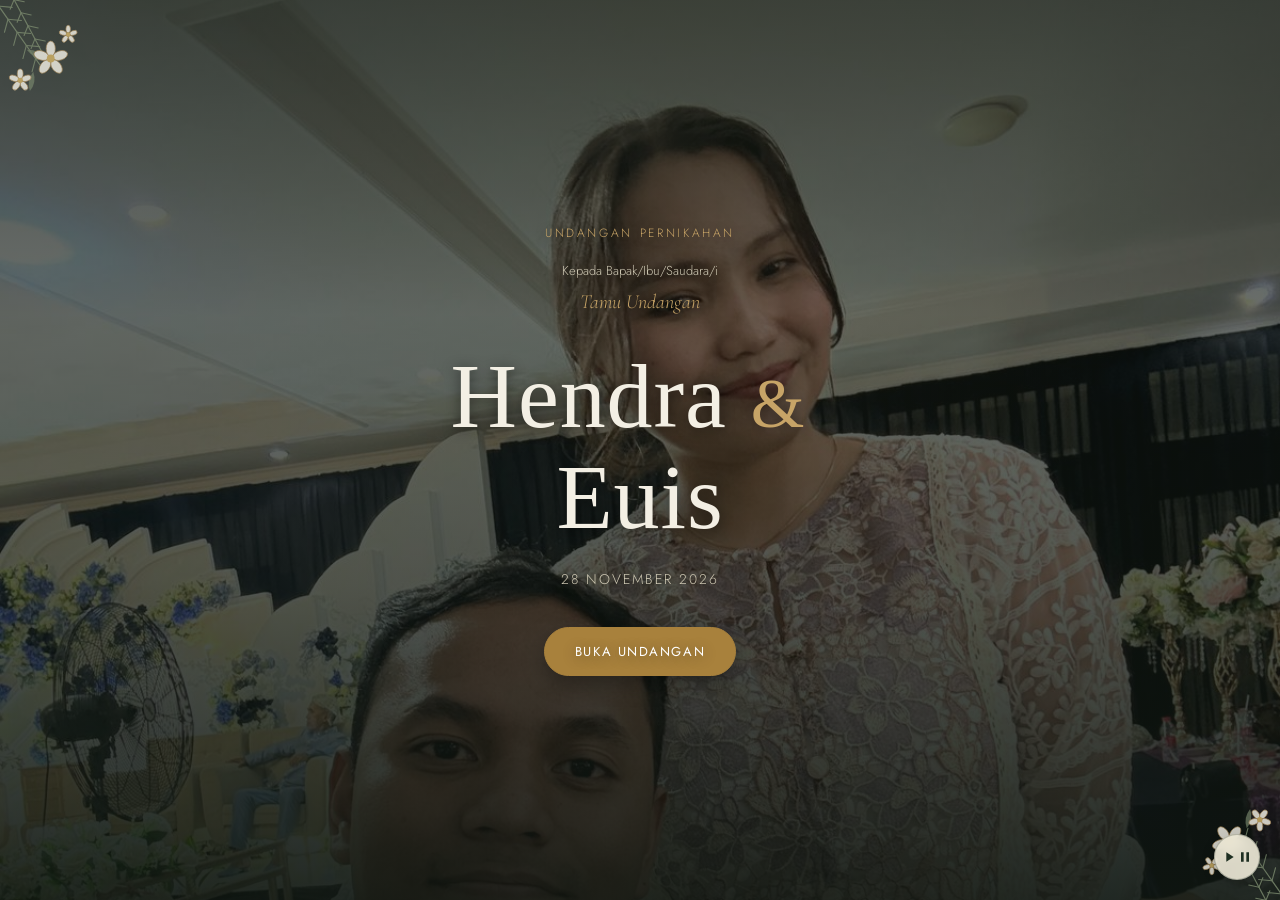
==== commit eb65967e: "Add files via upload finalllll" ====
--- a/index.html
+++ b/index.html
@@ -3,16 +3,16 @@
 <head>
 <meta charset="UTF-8">
 <meta name="viewport" content="width=device-width, initial-scale=1.0, maximum-scale=1.0, user-scalable=no">
-<title>Hendra & Uis — Undangan Pernikahan</title>
+<title>Hendra & Euis — Undangan Pernikahan</title>
 <meta name="description" content="Undangan pernikahan digital Muhammad Hendrananta & Euis Herlina">
 
 <!-- Open Graph so link previews look intentional when shared -->
-<meta property="og:title" content="Undangan Pernikahan Hendra & Uis">
+<meta property="og:title" content="Undangan Pernikahan Hendra & Euis">
 <meta property="og:description" content="28 November 2026 · Arunika Eatery, Kuningan">
 
 <link rel="preconnect" href="https://fonts.googleapis.com">
 <link rel="preconnect" href="https://fonts.gstatic.com" crossorigin>
-<link href="https://fonts.googleapis.com/css2?family=Cormorant+Garamond:ital,wght@0,400;0,500;0,600;1,400&family=Jost:wght@300;400;500;600&display=swap" rel="stylesheet">
+<link href="https://fonts.googleapis.com/css2?family=Cormorant+Garamond:ital,wght@0,400;0,500;0,600;1,400&family=Jost:wght@300;400;500;600&family=Mrs+Saint+Delafield&display=swap" rel="stylesheet">
 <link rel="stylesheet" href="css/style.css">
 </head>
 <body>
@@ -70,7 +70,7 @@
     <p id="guestName" class="cover__guestName">Tamu Undangan</p>
 
     <div class="cover__names">
-      <h1 class="cover__name">Hendra<span class="amp">&amp;</span>Uis</h1>
+      <h1 class="cover__name">Hendra<span class="amp">&amp;</span>Euis</h1>
     </div>
 
     <p id="coverDate" class="cover__date">28 November 2026</p>
@@ -98,13 +98,47 @@
 
   <!-- ============ QUOTE ============ -->
   <section id="quote" class="section quote-section reveal">
-    <div class="quote-ornament" aria-hidden="true">&#10084;</div>
+    <div class="quote-ornament" aria-hidden="true">
+      <svg viewBox="0 0 160 70" xmlns="http://www.w3.org/2000/svg">
+        <g fill="none" stroke="#A8813C" stroke-width="1.4" stroke-linecap="round" stroke-linejoin="round">
+          <path d="M8 58 L38 20 L54 40 L72 12 L100 58 Z" />
+          <path d="M118 58 L128 40 L138 58 Z" />
+          <path d="M132 58 L142 36 L152 58 Z" />
+          <path d="M72 12 L66 24 M72 12 L78 24" />
+        </g>
+      </svg>
+    </div>
     <p id="quoteText" class="quote-section__text">
       "Dan di antara tanda-tanda kekuasaan-Nya ialah Dia menciptakan untukmu
       pasangan hidup dari jenismu sendiri, supaya kamu cenderung dan merasa
       tenteram kepadanya, dan dijadikan-Nya di antaramu rasa kasih dan sayang."
     </p>
     <p id="quoteSource" class="quote-section__source">— Q.S. Ar-Rum: 21</p>
+    <div class="quote-flourish" aria-hidden="true">
+      <svg viewBox="0 0 200 24" xmlns="http://www.w3.org/2000/svg">
+        <g fill="none" stroke="#A8813C" stroke-width="1" opacity="0.7">
+          <path d="M0 12 H80" />
+          <path d="M120 12 H200" />
+          <circle cx="100" cy="12" r="3" />
+          <path d="M92 12c2-6 8-8 8-8s6 2 8 8c-2 6-8 8-8 8s-6-2-8-8Z" />
+        </g>
+      </svg>
+    </div>
+    <div class="quote-treeline" aria-hidden="true">
+      <svg viewBox="0 0 420 60" xmlns="http://www.w3.org/2000/svg">
+        <g fill="none" stroke="#A8813C" stroke-width="1.2" stroke-linecap="round" stroke-linejoin="round" opacity="0.55">
+          <path d="M30 55 L48 25 L66 55 Z" />
+          <path d="M60 55 L82 12 L104 55 Z" />
+          <path d="M96 55 L112 28 L128 55 Z" />
+          <path d="M175 55 L192 22 L209 55 Z" />
+          <path d="M204 55 L222 8 L240 55 Z" />
+          <path d="M232 55 L248 26 L264 55 Z" />
+          <path d="M316 55 L332 28 L348 55 Z" />
+          <path d="M344 55 L364 15 L384 55 Z" />
+          <path d="M0 55 H420" />
+        </g>
+      </svg>
+    </div>
   </section>
 
   <!-- ============ BRIDE & GROOM ============ -->
@@ -165,6 +199,14 @@
 
     <div class="event-cards">
       <div class="event-card">
+        <div class="event-card__ornament" aria-hidden="true">
+          <svg viewBox="0 0 60 34" xmlns="http://www.w3.org/2000/svg">
+            <g fill="none" stroke="#A8813C" stroke-width="1.3">
+              <circle cx="24" cy="17" r="13" />
+              <circle cx="36" cy="17" r="13" />
+            </g>
+          </svg>
+        </div>
         <p class="event-card__title">Akad Nikah</p>
         <div class="event-card__row">
           <span class="event-card__icon" aria-hidden="true">&#128197;</span>
@@ -186,6 +228,13 @@
       </div>
 
       <div class="event-card">
+        <div class="event-card__ornament" aria-hidden="true">
+          <svg viewBox="0 0 60 34" xmlns="http://www.w3.org/2000/svg">
+            <g fill="none" stroke="#A8813C" stroke-width="1.3">
+              <path d="M8 30 L20 12 L30 24 L40 6 L52 30 Z" stroke-linejoin="round" stroke-linecap="round" />
+            </g>
+          </svg>
+        </div>
         <p class="event-card__title">Resepsi</p>
         <div class="event-card__row">
           <span class="event-card__icon" aria-hidden="true">&#128197;</span>
@@ -295,8 +344,6 @@
     <div id="wishesList" class="wishes-list">
       <p class="wishes-empty">Belum ada ucapan. Jadilah yang pertama!</p>
     </div>
-
-    <button id="loadMoreWishes" class="btn btn--outline" hidden>Muat lebih banyak</button>
   </section>
 
   <!-- ============ GIFT ============ -->
@@ -329,7 +376,7 @@
   <!-- ============ CLOSING ============ -->
   <section id="closing" class="section section--dark closing reveal">
     <p class="eyebrow eyebrow--light eyebrow--center">Terima Kasih</p>
-    <h2 class="section__title section__title--light closing__names">Hendra &amp; Uis</h2>
+    <h2 class="section__title section__title--light closing__names">Hendra &amp; Euis</h2>
     <p class="closing__note">
       Merupakan suatu kehormatan dan kebahagiaan bagi kami apabila Bapak/Ibu/Saudara/i
       berkenan hadir dan memberikan doa restu.
--- a/css/style.css
+++ b/css/style.css
@@ -20,6 +20,7 @@
 
   --font-display: "Cormorant Garamond", serif;
   --font-body: "Jost", sans-serif;
+  --font-script: "Mrs Saint Delafield", cursive;
 
   --section-pad: clamp(56px, 10vh, 96px) 24px;
   --max-width: 720px;
@@ -31,7 +32,9 @@
 
 body {
   margin: 0;
-  background: var(--bg);
+  background-color: var(--bg);
+  background-image: url("data:image/svg+xml,%3Csvg%20xmlns%3D%22http%3A//www.w3.org/2000/svg%22%20width%3D%22260%22%20height%3D%22260%22%3E%3Cfilter%20id%3D%22p%22%3E%3CfeTurbulence%20type%3D%22fractalNoise%22%20baseFrequency%3D%220.9%22%20numOctaves%3D%222%22%20seed%3D%224%22%20stitchTiles%3D%22stitch%22%20result%3D%22fine%22/%3E%3CfeComponentTransfer%20in%3D%22fine%22%20result%3D%22specksRaw%22%3E%3CfeFuncR%20type%3D%22gamma%22%20amplitude%3D%221%22%20exponent%3D%227%22%20offset%3D%220%22/%3E%3CfeFuncG%20type%3D%22gamma%22%20amplitude%3D%221%22%20exponent%3D%227%22%20offset%3D%220%22/%3E%3CfeFuncB%20type%3D%22gamma%22%20amplitude%3D%221%22%20exponent%3D%227%22%20offset%3D%220%22/%3E%3C/feComponentTransfer%3E%3CfeColorMatrix%20in%3D%22specksRaw%22%20type%3D%22matrix%22%20values%3D%220%200%200%200%200%200%200%200%200%200%200%200%200%200%200%200.5%200.5%200.5%200%200%22%20result%3D%22speckAlpha%22/%3E%3CfeFlood%20flood-color%3D%22%233A2F1F%22%20result%3D%22speckColor%22/%3E%3CfeComposite%20in%3D%22speckColor%22%20in2%3D%22speckAlpha%22%20operator%3D%22in%22%20result%3D%22specks%22/%3E%3CfeTurbulence%20type%3D%22fractalNoise%22%20baseFrequency%3D%220.025%22%20numOctaves%3D%222%22%20seed%3D%229%22%20stitchTiles%3D%22stitch%22%20result%3D%22soft%22/%3E%3CfeColorMatrix%20in%3D%22soft%22%20type%3D%22matrix%22%20values%3D%220%200%200%200%200%200%200%200%200%200%200%200%200%200%200%200.05%200.05%200.05%200%200%22%20result%3D%22softAlpha%22/%3E%3CfeFlood%20flood-color%3D%22%233A2F1F%22%20result%3D%22softColor%22/%3E%3CfeComposite%20in%3D%22softColor%22%20in2%3D%22softAlpha%22%20operator%3D%22in%22%20result%3D%22soft2%22/%3E%3CfeMerge%3E%3CfeMergeNode%20in%3D%22soft2%22/%3E%3CfeMergeNode%20in%3D%22specks%22/%3E%3C/feMerge%3E%3C/filter%3E%3Crect%20width%3D%22100%25%22%20height%3D%22100%25%22%20filter%3D%22url%28%23p%29%22/%3E%3C/svg%3E");
+  background-repeat: repeat;
   color: var(--text);
   font-family: var(--font-body);
   font-weight: 300;
@@ -100,11 +103,20 @@
   max-width: var(--max-width);
   margin: 0 auto;
 }
-.section--alt { background: var(--bg-alt); max-width: 100%; }
+.section--alt {
+  background-color: var(--bg-alt);
+  background-image: url("data:image/svg+xml,%3Csvg%20xmlns%3D%22http%3A//www.w3.org/2000/svg%22%20width%3D%22260%22%20height%3D%22260%22%3E%3Cfilter%20id%3D%22p%22%3E%3CfeTurbulence%20type%3D%22fractalNoise%22%20baseFrequency%3D%220.9%22%20numOctaves%3D%222%22%20seed%3D%224%22%20stitchTiles%3D%22stitch%22%20result%3D%22fine%22/%3E%3CfeComponentTransfer%20in%3D%22fine%22%20result%3D%22specksRaw%22%3E%3CfeFuncR%20type%3D%22gamma%22%20amplitude%3D%221%22%20exponent%3D%227%22%20offset%3D%220%22/%3E%3CfeFuncG%20type%3D%22gamma%22%20amplitude%3D%221%22%20exponent%3D%227%22%20offset%3D%220%22/%3E%3CfeFuncB%20type%3D%22gamma%22%20amplitude%3D%221%22%20exponent%3D%227%22%20offset%3D%220%22/%3E%3C/feComponentTransfer%3E%3CfeColorMatrix%20in%3D%22specksRaw%22%20type%3D%22matrix%22%20values%3D%220%200%200%200%200%200%200%200%200%200%200%200%200%200%200%200.5%200.5%200.5%200%200%22%20result%3D%22speckAlpha%22/%3E%3CfeFlood%20flood-color%3D%22%233A2F1F%22%20result%3D%22speckColor%22/%3E%3CfeComposite%20in%3D%22speckColor%22%20in2%3D%22speckAlpha%22%20operator%3D%22in%22%20result%3D%22specks%22/%3E%3CfeTurbulence%20type%3D%22fractalNoise%22%20baseFrequency%3D%220.025%22%20numOctaves%3D%222%22%20seed%3D%229%22%20stitchTiles%3D%22stitch%22%20result%3D%22soft%22/%3E%3CfeColorMatrix%20in%3D%22soft%22%20type%3D%22matrix%22%20values%3D%220%200%200%200%200%200%200%200%200%200%200%200%200%200%200%200.05%200.05%200.05%200%200%22%20result%3D%22softAlpha%22/%3E%3CfeFlood%20flood-color%3D%22%233A2F1F%22%20result%3D%22softColor%22/%3E%3CfeComposite%20in%3D%22softColor%22%20in2%3D%22softAlpha%22%20operator%3D%22in%22%20result%3D%22soft2%22/%3E%3CfeMerge%3E%3CfeMergeNode%20in%3D%22soft2%22/%3E%3CfeMergeNode%20in%3D%22specks%22/%3E%3C/feMerge%3E%3C/filter%3E%3Crect%20width%3D%22100%25%22%20height%3D%22100%25%22%20filter%3D%22url%28%23p%29%22/%3E%3C/svg%3E");
+  background-repeat: repeat;
+  max-width: 100%;
+}
 .section--alt > * { max-width: var(--max-width); margin-left: auto; margin-right: auto; }
 
 .section--dark {
-  background: linear-gradient(160deg, var(--dark) 0%, var(--dark-2) 100%);
+  background-color: var(--dark);
+  background-image:
+    url("data:image/svg+xml,%3Csvg%20xmlns%3D%22http%3A//www.w3.org/2000/svg%22%20width%3D%22260%22%20height%3D%22260%22%3E%3Cfilter%20id%3D%22p%22%3E%3CfeTurbulence%20type%3D%22fractalNoise%22%20baseFrequency%3D%220.9%22%20numOctaves%3D%222%22%20seed%3D%224%22%20stitchTiles%3D%22stitch%22%20result%3D%22fine%22/%3E%3CfeComponentTransfer%20in%3D%22fine%22%20result%3D%22specksRaw%22%3E%3CfeFuncR%20type%3D%22gamma%22%20amplitude%3D%221%22%20exponent%3D%227%22%20offset%3D%220%22/%3E%3CfeFuncG%20type%3D%22gamma%22%20amplitude%3D%221%22%20exponent%3D%227%22%20offset%3D%220%22/%3E%3CfeFuncB%20type%3D%22gamma%22%20amplitude%3D%221%22%20exponent%3D%227%22%20offset%3D%220%22/%3E%3C/feComponentTransfer%3E%3CfeColorMatrix%20in%3D%22specksRaw%22%20type%3D%22matrix%22%20values%3D%220%200%200%200%200%200%200%200%200%200%200%200%200%200%200%200.22%200.22%200.22%200%200%22%20result%3D%22speckAlpha%22/%3E%3CfeFlood%20flood-color%3D%22%23FFFFFF%22%20result%3D%22speckColor%22/%3E%3CfeComposite%20in%3D%22speckColor%22%20in2%3D%22speckAlpha%22%20operator%3D%22in%22%20result%3D%22specks%22/%3E%3CfeTurbulence%20type%3D%22fractalNoise%22%20baseFrequency%3D%220.025%22%20numOctaves%3D%222%22%20seed%3D%229%22%20stitchTiles%3D%22stitch%22%20result%3D%22soft%22/%3E%3CfeColorMatrix%20in%3D%22soft%22%20type%3D%22matrix%22%20values%3D%220%200%200%200%200%200%200%200%200%200%200%200%200%200%200%200.035%200.035%200.035%200%200%22%20result%3D%22softAlpha%22/%3E%3CfeFlood%20flood-color%3D%22%23FFFFFF%22%20result%3D%22softColor%22/%3E%3CfeComposite%20in%3D%22softColor%22%20in2%3D%22softAlpha%22%20operator%3D%22in%22%20result%3D%22soft2%22/%3E%3CfeMerge%3E%3CfeMergeNode%20in%3D%22soft2%22/%3E%3CfeMergeNode%20in%3D%22specks%22/%3E%3C/feMerge%3E%3C/filter%3E%3Crect%20width%3D%22100%25%22%20height%3D%22100%25%22%20filter%3D%22url%28%23p%29%22/%3E%3C/svg%3E"),
+    linear-gradient(160deg, var(--dark) 0%, var(--dark-2) 100%);
+  background-repeat: repeat, no-repeat;
   max-width: 100%;
 }
 .section--dark > * { max-width: var(--max-width); margin-left: auto; margin-right: auto; }
@@ -163,27 +175,26 @@
 
 .cover__ornament {
   position: absolute;
-  width: 220px;
-  height: 220px;
-  opacity: 0.5;
+  width: 240px;
+  height: 240px;
+  opacity: 0.55;
   background-repeat: no-repeat;
   background-size: contain;
   pointer-events: none;
 }
 .cover__ornament--top {
-  top: -30px;
-  left: -40px;
-  background-image: url("data:image/svg+xml,%3Csvg xmlns='http://www.w3.org/2000/svg' viewBox='0 0 200 200'%3E%3Cg fill='none' stroke='%23C7A467' stroke-width='1.4'%3E%3Cpath d='M10 190C10 120 40 60 110 40'/%3E%3Cpath d='M30 150c20-10 35-8 45 5'/%3E%3Cpath d='M55 100c18-4 30 2 38 16'/%3E%3Cpath d='M75 60c14-2 24 4 30 16'/%3E%3Ccircle cx='112' cy='38' r='3'/%3E%3C/g%3E%3C/svg%3E");
-  transform: rotate(0deg);
+  top: -20px;
+  left: -30px;
+  background-image: url("data:image/svg+xml,%3Csvg%20xmlns%3D%22http%3A//www.w3.org/2000/svg%22%20viewBox%3D%220%200%20220%20220%22%3E%3Cpath%20d%3D%22M18.0%2012.0%20L68.5%2084.1%22%20fill%3D%22none%22%20stroke%3D%22%237C8B6F%22%20stroke-width%3D%221.1%22%20stroke-linecap%3D%22round%22%20/%3E%0A%3Cpath%20d%3D%22M26.4%2024.0%20L38.7%2025.1%22%20fill%3D%22none%22%20stroke%3D%22%237C8B6F%22%20stroke-width%3D%221%22%20stroke-linecap%3D%22round%22%20/%3E%0A%3Cpath%20d%3D%22M26.4%2024.0%20L23.2%2035.9%22%20fill%3D%22none%22%20stroke%3D%22%237C8B6F%22%20stroke-width%3D%221%22%20stroke-linecap%3D%22round%22%20/%3E%0A%3Cpath%20d%3D%22M34.8%2036.0%20L47.1%2037.1%22%20fill%3D%22none%22%20stroke%3D%22%237C8B6F%22%20stroke-width%3D%221%22%20stroke-linecap%3D%22round%22%20/%3E%0A%3Cpath%20d%3D%22M34.8%2036.0%20L31.6%2047.9%22%20fill%3D%22none%22%20stroke%3D%22%237C8B6F%22%20stroke-width%3D%221%22%20stroke-linecap%3D%22round%22%20/%3E%0A%3Cpath%20d%3D%22M43.2%2048.0%20L55.5%2049.1%22%20fill%3D%22none%22%20stroke%3D%22%237C8B6F%22%20stroke-width%3D%221%22%20stroke-linecap%3D%22round%22%20/%3E%0A%3Cpath%20d%3D%22M43.2%2048.0%20L40.0%2059.9%22%20fill%3D%22none%22%20stroke%3D%22%237C8B6F%22%20stroke-width%3D%221%22%20stroke-linecap%3D%22round%22%20/%3E%0A%3Cpath%20d%3D%22M51.6%2060.1%20L63.9%2061.1%22%20fill%3D%22none%22%20stroke%3D%22%237C8B6F%22%20stroke-width%3D%221%22%20stroke-linecap%3D%22round%22%20/%3E%0A%3Cpath%20d%3D%22M51.6%2060.1%20L48.5%2072.0%22%20fill%3D%22none%22%20stroke%3D%22%237C8B6F%22%20stroke-width%3D%221%22%20stroke-linecap%3D%22round%22%20/%3E%0A%3Cpath%20d%3D%22M60.1%2072.1%20L72.3%2073.1%22%20fill%3D%22none%22%20stroke%3D%22%237C8B6F%22%20stroke-width%3D%221%22%20stroke-linecap%3D%22round%22%20/%3E%0A%3Cpath%20d%3D%22M60.1%2072.1%20L56.9%2084.0%22%20fill%3D%22none%22%20stroke%3D%22%237C8B6F%22%20stroke-width%3D%221%22%20stroke-linecap%3D%22round%22%20/%3E%3Cpath%20d%3D%22M34.0%206.0%20L65.9%2066.0%22%20fill%3D%22none%22%20stroke%3D%22%237C8B6F%22%20stroke-width%3D%221.1%22%20stroke-linecap%3D%22round%22%20/%3E%0A%3Cpath%20d%3D%22M40.4%2018.0%20L49.7%2020.0%22%20fill%3D%22none%22%20stroke%3D%22%237C8B6F%22%20stroke-width%3D%221%22%20stroke-linecap%3D%22round%22%20/%3E%0A%3Cpath%20d%3D%22M40.4%2018.0%20L36.8%2026.8%22%20fill%3D%22none%22%20stroke%3D%22%237C8B6F%22%20stroke-width%3D%221%22%20stroke-linecap%3D%22round%22%20/%3E%0A%3Cpath%20d%3D%22M46.8%2030.0%20L56.1%2032.0%22%20fill%3D%22none%22%20stroke%3D%22%237C8B6F%22%20stroke-width%3D%221%22%20stroke-linecap%3D%22round%22%20/%3E%0A%3Cpath%20d%3D%22M46.8%2030.0%20L43.2%2038.8%22%20fill%3D%22none%22%20stroke%3D%22%237C8B6F%22%20stroke-width%3D%221%22%20stroke-linecap%3D%22round%22%20/%3E%0A%3Cpath%20d%3D%22M53.2%2042.0%20L62.5%2044.0%22%20fill%3D%22none%22%20stroke%3D%22%237C8B6F%22%20stroke-width%3D%221%22%20stroke-linecap%3D%22round%22%20/%3E%0A%3Cpath%20d%3D%22M53.2%2042.0%20L49.6%2050.9%22%20fill%3D%22none%22%20stroke%3D%22%237C8B6F%22%20stroke-width%3D%221%22%20stroke-linecap%3D%22round%22%20/%3E%0A%3Cpath%20d%3D%22M59.5%2054.0%20L68.9%2056.0%22%20fill%3D%22none%22%20stroke%3D%22%237C8B6F%22%20stroke-width%3D%221%22%20stroke-linecap%3D%22round%22%20/%3E%0A%3Cpath%20d%3D%22M59.5%2054.0%20L56.0%2062.9%22%20fill%3D%22none%22%20stroke%3D%22%237C8B6F%22%20stroke-width%3D%221%22%20stroke-linecap%3D%22round%22%20/%3E%3Cpath%20d%3D%22M52.0%2064.0%20Q58.9%2072.8%2070.1%2072.5%20Q63.2%2063.7%2052.0%2064.0%20Z%22%20fill%3D%22%237C8B6F%22%20opacity%3D%220.8%22%20/%3E%3Cpath%20d%3D%22M58.0%2084.0%20Q51.5%2092.0%2054.9%20101.7%20Q61.4%2093.7%2058.0%2084.0%20Z%22%20fill%3D%22%237C8B6F%22%20opacity%3D%220.8%22%20/%3E%3Cg%20fill%3D%22%23F8F5EA%22%20stroke%3D%22%23B08D57%22%20stroke-width%3D%220.6%22%3E%0A%3Cellipse%20cx%3D%2274.0%22%20cy%3D%2263.0%22%20rx%3D%224.2%22%20ry%3D%227.0%22%20transform%3D%22rotate%280.0%2074.0%2063.0%29%22%20/%3E%0A%3Cellipse%20cx%3D%2282.6%22%20cy%3D%2269.2%22%20rx%3D%224.2%22%20ry%3D%227.0%22%20transform%3D%22rotate%2872.0%2082.6%2069.2%29%22%20/%3E%0A%3Cellipse%20cx%3D%2279.3%22%20cy%3D%2279.3%22%20rx%3D%224.2%22%20ry%3D%227.0%22%20transform%3D%22rotate%28144.0%2079.3%2079.3%29%22%20/%3E%0A%3Cellipse%20cx%3D%2268.7%22%20cy%3D%2279.3%22%20rx%3D%224.2%22%20ry%3D%227.0%22%20transform%3D%22rotate%28216.0%2068.7%2079.3%29%22%20/%3E%0A%3Cellipse%20cx%3D%2265.4%22%20cy%3D%2269.2%22%20rx%3D%224.2%22%20ry%3D%227.0%22%20transform%3D%22rotate%28288.0%2065.4%2069.2%29%22%20/%3E%0A%3Ccircle%20cx%3D%2274%22%20cy%3D%2272%22%20r%3D%223.6%22%20fill%3D%22%23D9B86A%22%20stroke%3D%22none%22%20/%3E%0A%3C/g%3E%3Cg%20fill%3D%22%23F8F5EA%22%20stroke%3D%22%23B08D57%22%20stroke-width%3D%220.6%22%3E%0A%3Cellipse%20cx%3D%2246.0%22%20cy%3D%2286.0%22%20rx%3D%222.7%22%20ry%3D%224.5%22%20transform%3D%22rotate%280.0%2046.0%2086.0%29%22%20/%3E%0A%3Cellipse%20cx%3D%2251.7%22%20cy%3D%2290.1%22%20rx%3D%222.7%22%20ry%3D%224.5%22%20transform%3D%22rotate%2872.0%2051.7%2090.1%29%22%20/%3E%0A%3Cellipse%20cx%3D%2249.5%22%20cy%3D%2296.9%22%20rx%3D%222.7%22%20ry%3D%224.5%22%20transform%3D%22rotate%28144.0%2049.5%2096.9%29%22%20/%3E%0A%3Cellipse%20cx%3D%2242.5%22%20cy%3D%2296.9%22%20rx%3D%222.7%22%20ry%3D%224.5%22%20transform%3D%22rotate%28216.0%2042.5%2096.9%29%22%20/%3E%0A%3Cellipse%20cx%3D%2240.3%22%20cy%3D%2290.1%22%20rx%3D%222.7%22%20ry%3D%224.5%22%20transform%3D%22rotate%28288.0%2040.3%2090.1%29%22%20/%3E%0A%3Ccircle%20cx%3D%2246%22%20cy%3D%2292%22%20r%3D%222.4%22%20fill%3D%22%23D9B86A%22%20stroke%3D%22none%22%20/%3E%0A%3C/g%3E%3Cg%20fill%3D%22%23F8F5EA%22%20stroke%3D%22%23B08D57%22%20stroke-width%3D%220.6%22%3E%0A%3Cellipse%20cx%3D%2290.0%22%20cy%3D%2245.0%22%20rx%3D%222.1%22%20ry%3D%223.5%22%20transform%3D%22rotate%280.0%2090.0%2045.0%29%22%20/%3E%0A%3Cellipse%20cx%3D%2294.8%22%20cy%3D%2248.5%22%20rx%3D%222.1%22%20ry%3D%223.5%22%20transform%3D%22rotate%2872.0%2094.8%2048.5%29%22%20/%3E%0A%3Cellipse%20cx%3D%2292.9%22%20cy%3D%2254.0%22%20rx%3D%222.1%22%20ry%3D%223.5%22%20transform%3D%22rotate%28144.0%2092.9%2054.0%29%22%20/%3E%0A%3Cellipse%20cx%3D%2287.1%22%20cy%3D%2254.0%22%20rx%3D%222.1%22%20ry%3D%223.5%22%20transform%3D%22rotate%28216.0%2087.1%2054.0%29%22%20/%3E%0A%3Cellipse%20cx%3D%2285.2%22%20cy%3D%2248.5%22%20rx%3D%222.1%22%20ry%3D%223.5%22%20transform%3D%22rotate%28288.0%2085.2%2048.5%29%22%20/%3E%0A%3Ccircle%20cx%3D%2290%22%20cy%3D%2250%22%20r%3D%222.0%22%20fill%3D%22%23D9B86A%22%20stroke%3D%22none%22%20/%3E%0A%3C/g%3E%3C/svg%3E");
 }
 .cover__ornament--bottom {
-  bottom: -30px;
-  right: -40px;
-  background-image: url("data:image/svg+xml,%3Csvg xmlns='http://www.w3.org/2000/svg' viewBox='0 0 200 200'%3E%3Cg fill='none' stroke='%23C7A467' stroke-width='1.4'%3E%3Cpath d='M10 190C10 120 40 60 110 40'/%3E%3Cpath d='M30 150c20-10 35-8 45 5'/%3E%3Cpath d='M55 100c18-4 30 2 38 16'/%3E%3Cpath d='M75 60c14-2 24 4 30 16'/%3E%3Ccircle cx='112' cy='38' r='3'/%3E%3C/g%3E%3C/svg%3E");
-  transform: rotate(180deg);
-}
-
-.cover--photo .cover__ornament { opacity: 0.75; }
+  bottom: -20px;
+  right: -30px;
+  background-image: url("data:image/svg+xml,%3Csvg%20xmlns%3D%22http%3A//www.w3.org/2000/svg%22%20viewBox%3D%220%200%20220%20220%22%3E%3Cpath%20d%3D%22M18.0%2012.0%20L68.5%2084.1%22%20fill%3D%22none%22%20stroke%3D%22%237C8B6F%22%20stroke-width%3D%221.1%22%20stroke-linecap%3D%22round%22%20/%3E%0A%3Cpath%20d%3D%22M26.4%2024.0%20L38.7%2025.1%22%20fill%3D%22none%22%20stroke%3D%22%237C8B6F%22%20stroke-width%3D%221%22%20stroke-linecap%3D%22round%22%20/%3E%0A%3Cpath%20d%3D%22M26.4%2024.0%20L23.2%2035.9%22%20fill%3D%22none%22%20stroke%3D%22%237C8B6F%22%20stroke-width%3D%221%22%20stroke-linecap%3D%22round%22%20/%3E%0A%3Cpath%20d%3D%22M34.8%2036.0%20L47.1%2037.1%22%20fill%3D%22none%22%20stroke%3D%22%237C8B6F%22%20stroke-width%3D%221%22%20stroke-linecap%3D%22round%22%20/%3E%0A%3Cpath%20d%3D%22M34.8%2036.0%20L31.6%2047.9%22%20fill%3D%22none%22%20stroke%3D%22%237C8B6F%22%20stroke-width%3D%221%22%20stroke-linecap%3D%22round%22%20/%3E%0A%3Cpath%20d%3D%22M43.2%2048.0%20L55.5%2049.1%22%20fill%3D%22none%22%20stroke%3D%22%237C8B6F%22%20stroke-width%3D%221%22%20stroke-linecap%3D%22round%22%20/%3E%0A%3Cpath%20d%3D%22M43.2%2048.0%20L40.0%2059.9%22%20fill%3D%22none%22%20stroke%3D%22%237C8B6F%22%20stroke-width%3D%221%22%20stroke-linecap%3D%22round%22%20/%3E%0A%3Cpath%20d%3D%22M51.6%2060.1%20L63.9%2061.1%22%20fill%3D%22none%22%20stroke%3D%22%237C8B6F%22%20stroke-width%3D%221%22%20stroke-linecap%3D%22round%22%20/%3E%0A%3Cpath%20d%3D%22M51.6%2060.1%20L48.5%2072.0%22%20fill%3D%22none%22%20stroke%3D%22%237C8B6F%22%20stroke-width%3D%221%22%20stroke-linecap%3D%22round%22%20/%3E%0A%3Cpath%20d%3D%22M60.1%2072.1%20L72.3%2073.1%22%20fill%3D%22none%22%20stroke%3D%22%237C8B6F%22%20stroke-width%3D%221%22%20stroke-linecap%3D%22round%22%20/%3E%0A%3Cpath%20d%3D%22M60.1%2072.1%20L56.9%2084.0%22%20fill%3D%22none%22%20stroke%3D%22%237C8B6F%22%20stroke-width%3D%221%22%20stroke-linecap%3D%22round%22%20/%3E%3Cpath%20d%3D%22M34.0%206.0%20L65.9%2066.0%22%20fill%3D%22none%22%20stroke%3D%22%237C8B6F%22%20stroke-width%3D%221.1%22%20stroke-linecap%3D%22round%22%20/%3E%0A%3Cpath%20d%3D%22M40.4%2018.0%20L49.7%2020.0%22%20fill%3D%22none%22%20stroke%3D%22%237C8B6F%22%20stroke-width%3D%221%22%20stroke-linecap%3D%22round%22%20/%3E%0A%3Cpath%20d%3D%22M40.4%2018.0%20L36.8%2026.8%22%20fill%3D%22none%22%20stroke%3D%22%237C8B6F%22%20stroke-width%3D%221%22%20stroke-linecap%3D%22round%22%20/%3E%0A%3Cpath%20d%3D%22M46.8%2030.0%20L56.1%2032.0%22%20fill%3D%22none%22%20stroke%3D%22%237C8B6F%22%20stroke-width%3D%221%22%20stroke-linecap%3D%22round%22%20/%3E%0A%3Cpath%20d%3D%22M46.8%2030.0%20L43.2%2038.8%22%20fill%3D%22none%22%20stroke%3D%22%237C8B6F%22%20stroke-width%3D%221%22%20stroke-linecap%3D%22round%22%20/%3E%0A%3Cpath%20d%3D%22M53.2%2042.0%20L62.5%2044.0%22%20fill%3D%22none%22%20stroke%3D%22%237C8B6F%22%20stroke-width%3D%221%22%20stroke-linecap%3D%22round%22%20/%3E%0A%3Cpath%20d%3D%22M53.2%2042.0%20L49.6%2050.9%22%20fill%3D%22none%22%20stroke%3D%22%237C8B6F%22%20stroke-width%3D%221%22%20stroke-linecap%3D%22round%22%20/%3E%0A%3Cpath%20d%3D%22M59.5%2054.0%20L68.9%2056.0%22%20fill%3D%22none%22%20stroke%3D%22%237C8B6F%22%20stroke-width%3D%221%22%20stroke-linecap%3D%22round%22%20/%3E%0A%3Cpath%20d%3D%22M59.5%2054.0%20L56.0%2062.9%22%20fill%3D%22none%22%20stroke%3D%22%237C8B6F%22%20stroke-width%3D%221%22%20stroke-linecap%3D%22round%22%20/%3E%3Cpath%20d%3D%22M52.0%2064.0%20Q58.9%2072.8%2070.1%2072.5%20Q63.2%2063.7%2052.0%2064.0%20Z%22%20fill%3D%22%237C8B6F%22%20opacity%3D%220.8%22%20/%3E%3Cpath%20d%3D%22M58.0%2084.0%20Q51.5%2092.0%2054.9%20101.7%20Q61.4%2093.7%2058.0%2084.0%20Z%22%20fill%3D%22%237C8B6F%22%20opacity%3D%220.8%22%20/%3E%3Cg%20fill%3D%22%23F8F5EA%22%20stroke%3D%22%23B08D57%22%20stroke-width%3D%220.6%22%3E%0A%3Cellipse%20cx%3D%2274.0%22%20cy%3D%2263.0%22%20rx%3D%224.2%22%20ry%3D%227.0%22%20transform%3D%22rotate%280.0%2074.0%2063.0%29%22%20/%3E%0A%3Cellipse%20cx%3D%2282.6%22%20cy%3D%2269.2%22%20rx%3D%224.2%22%20ry%3D%227.0%22%20transform%3D%22rotate%2872.0%2082.6%2069.2%29%22%20/%3E%0A%3Cellipse%20cx%3D%2279.3%22%20cy%3D%2279.3%22%20rx%3D%224.2%22%20ry%3D%227.0%22%20transform%3D%22rotate%28144.0%2079.3%2079.3%29%22%20/%3E%0A%3Cellipse%20cx%3D%2268.7%22%20cy%3D%2279.3%22%20rx%3D%224.2%22%20ry%3D%227.0%22%20transform%3D%22rotate%28216.0%2068.7%2079.3%29%22%20/%3E%0A%3Cellipse%20cx%3D%2265.4%22%20cy%3D%2269.2%22%20rx%3D%224.2%22%20ry%3D%227.0%22%20transform%3D%22rotate%28288.0%2065.4%2069.2%29%22%20/%3E%0A%3Ccircle%20cx%3D%2274%22%20cy%3D%2272%22%20r%3D%223.6%22%20fill%3D%22%23D9B86A%22%20stroke%3D%22none%22%20/%3E%0A%3C/g%3E%3Cg%20fill%3D%22%23F8F5EA%22%20stroke%3D%22%23B08D57%22%20stroke-width%3D%220.6%22%3E%0A%3Cellipse%20cx%3D%2246.0%22%20cy%3D%2286.0%22%20rx%3D%222.7%22%20ry%3D%224.5%22%20transform%3D%22rotate%280.0%2046.0%2086.0%29%22%20/%3E%0A%3Cellipse%20cx%3D%2251.7%22%20cy%3D%2290.1%22%20rx%3D%222.7%22%20ry%3D%224.5%22%20transform%3D%22rotate%2872.0%2051.7%2090.1%29%22%20/%3E%0A%3Cellipse%20cx%3D%2249.5%22%20cy%3D%2296.9%22%20rx%3D%222.7%22%20ry%3D%224.5%22%20transform%3D%22rotate%28144.0%2049.5%2096.9%29%22%20/%3E%0A%3Cellipse%20cx%3D%2242.5%22%20cy%3D%2296.9%22%20rx%3D%222.7%22%20ry%3D%224.5%22%20transform%3D%22rotate%28216.0%2042.5%2096.9%29%22%20/%3E%0A%3Cellipse%20cx%3D%2240.3%22%20cy%3D%2290.1%22%20rx%3D%222.7%22%20ry%3D%224.5%22%20transform%3D%22rotate%28288.0%2040.3%2090.1%29%22%20/%3E%0A%3Ccircle%20cx%3D%2246%22%20cy%3D%2292%22%20r%3D%222.4%22%20fill%3D%22%23D9B86A%22%20stroke%3D%22none%22%20/%3E%0A%3C/g%3E%3Cg%20fill%3D%22%23F8F5EA%22%20stroke%3D%22%23B08D57%22%20stroke-width%3D%220.6%22%3E%0A%3Cellipse%20cx%3D%2290.0%22%20cy%3D%2245.0%22%20rx%3D%222.1%22%20ry%3D%223.5%22%20transform%3D%22rotate%280.0%2090.0%2045.0%29%22%20/%3E%0A%3Cellipse%20cx%3D%2294.8%22%20cy%3D%2248.5%22%20rx%3D%222.1%22%20ry%3D%223.5%22%20transform%3D%22rotate%2872.0%2094.8%2048.5%29%22%20/%3E%0A%3Cellipse%20cx%3D%2292.9%22%20cy%3D%2254.0%22%20rx%3D%222.1%22%20ry%3D%223.5%22%20transform%3D%22rotate%28144.0%2092.9%2054.0%29%22%20/%3E%0A%3Cellipse%20cx%3D%2287.1%22%20cy%3D%2254.0%22%20rx%3D%222.1%22%20ry%3D%223.5%22%20transform%3D%22rotate%28216.0%2087.1%2054.0%29%22%20/%3E%0A%3Cellipse%20cx%3D%2285.2%22%20cy%3D%2248.5%22%20rx%3D%222.1%22%20ry%3D%223.5%22%20transform%3D%22rotate%28288.0%2085.2%2048.5%29%22%20/%3E%0A%3Ccircle%20cx%3D%2290%22%20cy%3D%2250%22%20r%3D%222.0%22%20fill%3D%22%23D9B86A%22%20stroke%3D%22none%22%20/%3E%0A%3C/g%3E%3C/svg%3E");
+  transform: scaleX(-1) scaleY(-1);
+}
+
+.cover--photo .cover__ornament { opacity: 0.8; }
 
 .cover__content { position: relative; z-index: 1; max-width: 420px; }
 .cover--photo .cover__content * { text-shadow: 0 2px 14px rgba(0, 0, 0, 0.45); }
@@ -203,18 +214,18 @@
 
 .cover__names { margin: 8px 0 20px; }
 .cover__name {
-  font-family: var(--font-display);
-  font-weight: 500;
-  font-size: clamp(44px, 13vw, 68px);
+  font-family: var(--font-script);
+  font-weight: 400;
+  font-size: clamp(56px, 17vw, 92px);
   margin: 0;
   letter-spacing: 0.01em;
+  line-height: 1.1;
 }
 .cover__name .amp {
   display: inline-block;
-  font-style: italic;
   color: var(--gold-light);
-  margin: 0 14px;
-  font-size: 0.7em;
+  margin: 0 24px;
+  font-size: 0.75em;
 }
 
 .cover__date {
@@ -225,15 +236,14 @@
   margin: 0 0 36px;
 }
 
-.cover__openBtn {
-  color: var(--text-light);
-  border-color: var(--gold-light);
+button.cover__openBtn {
+  color: #fff;
+  border-color: var(--gold);
   border-width: 1.5px;
-  background: rgba(15, 22, 17, 0.45);
-  backdrop-filter: blur(4px);
-  box-shadow: 0 4px 20px rgba(0, 0, 0, 0.25);
-}
-.cover__openBtn:hover { background: rgba(15, 22, 17, 0.65); }
+  background: var(--gold);
+  box-shadow: 0 6px 22px rgba(0, 0, 0, 0.35);
+}
+button.cover__openBtn:hover { background: var(--gold-light); border-color: var(--gold-light); }
 
 /* ==========================================================================
    BUTTONS
@@ -284,9 +294,8 @@
   margin-top: 40px;
 }
 .couple__divider {
-  font-family: var(--font-display);
-  font-style: italic;
-  font-size: 26px;
+  font-family: var(--font-script);
+  font-size: 40px;
   color: var(--gold);
 }
 .couple__card { text-align: center; }
@@ -380,13 +389,44 @@
   margin-top: 32px;
 }
 .event-card {
+  position: relative;
   background: var(--bg-alt);
   border-radius: 18px;
-  padding: 26px 24px;
+  padding: 30px 24px 26px;
   display: flex;
   flex-direction: column;
+  align-items: center;
   gap: 18px;
-}
+  text-align: center;
+  border: 1px solid rgba(168, 129, 60, 0.18);
+}
+.event-card::before,
+.event-card::after {
+  content: "";
+  position: absolute;
+  width: 88px;
+  height: 88px;
+  background-image: url("data:image/svg+xml,%3Csvg%20xmlns%3D%27http%3A//www.w3.org/2000/svg%27%20viewBox%3D%270%200%2060%2060%27%3E%3Cpath%20d%3D%27M10.0%2050.0%20Q11.9%2043.0%2020.0%2036.1%20Q17.6%2043.9%2010.0%2050.0%20Z%27%20fill%3D%27%237C8B6F%27%20opacity%3D%270.8%27%20/%3E%3Cpath%20d%3D%27M14.0%2038.0%20Q17.7%2032.4%2023.8%2029.7%20Q19.8%2035.4%2014.0%2038.0%20Z%27%20fill%3D%27%237C8B6F%27%20opacity%3D%270.8%27%20/%3E%3Cg%20fill%3D%27%23F8F5EA%27%20stroke%3D%27%23B08D57%27%20stroke-width%3D%270.6%27%3E%0A%3Cellipse%20cx%3D%2728.0%27%20cy%3D%2721.0%27%20rx%3D%273.0%27%20ry%3D%275.0%27%20transform%3D%27rotate%280.0%2028.0%2021.0%29%27%20/%3E%3Cellipse%20cx%3D%2734.7%27%20cy%3D%2725.8%27%20rx%3D%273.0%27%20ry%3D%275.0%27%20transform%3D%27rotate%2872.0%2034.7%2025.8%29%27%20/%3E%3Cellipse%20cx%3D%2732.1%27%20cy%3D%2733.7%27%20rx%3D%273.0%27%20ry%3D%275.0%27%20transform%3D%27rotate%28144.0%2032.1%2033.7%29%27%20/%3E%3Cellipse%20cx%3D%2723.9%27%20cy%3D%2733.7%27%20rx%3D%273.0%27%20ry%3D%275.0%27%20transform%3D%27rotate%28216.0%2023.9%2033.7%29%27%20/%3E%3Cellipse%20cx%3D%2721.3%27%20cy%3D%2725.8%27%20rx%3D%273.0%27%20ry%3D%275.0%27%20transform%3D%27rotate%28288.0%2021.3%2025.8%29%27%20/%3E%3Ccircle%20cx%3D%2728%27%20cy%3D%2728%27%20r%3D%272.8%27%20fill%3D%27%23D9B86A%27%20stroke%3D%27none%27%20/%3E%3C/g%3E%3Cg%20fill%3D%27%23F8F5EA%27%20stroke%3D%27%23B08D57%27%20stroke-width%3D%270.6%27%3E%0A%3Cellipse%20cx%3D%2712.0%27%20cy%3D%2711.0%27%20rx%3D%271.8%27%20ry%3D%273.0%27%20transform%3D%27rotate%280.0%2012.0%2011.0%29%27%20/%3E%3Cellipse%20cx%3D%2715.9%27%20cy%3D%2713.7%27%20rx%3D%271.8%27%20ry%3D%273.0%27%20transform%3D%27rotate%2872.0%2015.9%2013.7%29%27%20/%3E%3Cellipse%20cx%3D%2714.4%27%20cy%3D%2718.3%27%20rx%3D%271.8%27%20ry%3D%273.0%27%20transform%3D%27rotate%28144.0%2014.4%2018.3%29%27%20/%3E%3Cellipse%20cx%3D%279.6%27%20cy%3D%2718.3%27%20rx%3D%271.8%27%20ry%3D%273.0%27%20transform%3D%27rotate%28216.0%209.6%2018.3%29%27%20/%3E%3Cellipse%20cx%3D%278.1%27%20cy%3D%2713.7%27%20rx%3D%271.8%27%20ry%3D%273.0%27%20transform%3D%27rotate%28288.0%208.1%2013.7%29%27%20/%3E%3Ccircle%20cx%3D%2712%27%20cy%3D%2715%27%20r%3D%271.7%27%20fill%3D%27%23D9B86A%27%20stroke%3D%27none%27%20/%3E%3C/g%3E%3Cg%20fill%3D%27%23F8F5EA%27%20stroke%3D%27%23B08D57%27%20stroke-width%3D%270.6%27%3E%0A%3Cellipse%20cx%3D%2742.0%27%20cy%3D%2710.0%27%20rx%3D%271.5%27%20ry%3D%272.5%27%20transform%3D%27rotate%280.0%2042.0%2010.0%29%27%20/%3E%3Cellipse%20cx%3D%2745.2%27%20cy%3D%2712.4%27%20rx%3D%271.5%27%20ry%3D%272.5%27%20transform%3D%27rotate%2872.0%2045.2%2012.4%29%27%20/%3E%3Cellipse%20cx%3D%2743.9%27%20cy%3D%2716.3%27%20rx%3D%271.5%27%20ry%3D%272.5%27%20transform%3D%27rotate%28144.0%2043.9%2016.3%29%27%20/%3E%3Cellipse%20cx%3D%2740.1%27%20cy%3D%2716.3%27%20rx%3D%271.5%27%20ry%3D%272.5%27%20transform%3D%27rotate%28216.0%2040.1%2016.3%29%27%20/%3E%3Cellipse%20cx%3D%2738.8%27%20cy%3D%2712.4%27%20rx%3D%271.5%27%20ry%3D%272.5%27%20transform%3D%27rotate%28288.0%2038.8%2012.4%29%27%20/%3E%3Ccircle%20cx%3D%2742%27%20cy%3D%2714%27%20r%3D%271.4%27%20fill%3D%27%23D9B86A%27%20stroke%3D%27none%27%20/%3E%3C/g%3E%3C/svg%3E");
+  background-repeat: no-repeat;
+  background-size: contain;
+  opacity: 0.95;
+  pointer-events: none;
+  z-index: 2;
+}
+.event-card::before {
+  bottom: -30px;
+  left: -30px;
+}
+.event-card::after {
+  top: -30px;
+  right: -30px;
+  transform: rotate(180deg);
+}
+.event-card__ornament {
+  width: 46px;
+  opacity: 0.85;
+}
+.event-card__ornament svg { width: 100%; height: auto; display: block; }
 .event-card__title {
   font-family: var(--font-display);
   font-size: 21px;
@@ -396,10 +436,11 @@
 }
 .event-card__row {
   display: flex;
-  gap: 16px;
-  align-items: flex-start;
-}
-.event-card__icon { font-size: 22px; line-height: 1.4; }
+  flex-direction: column;
+  align-items: center;
+  gap: 6px;
+}
+.event-card__icon { font-size: 22px; line-height: 1.2; }
 .event-card__main {
   margin: 0;
   font-family: var(--font-display);
@@ -413,7 +454,7 @@
   color: var(--text-soft);
 }
 .event-card__calendarBtn {
-  align-self: flex-start;
+  position: relative;
   border-color: var(--gold);
   color: var(--gold);
   padding: 10px 22px;
@@ -614,8 +655,10 @@
    ========================================================================== */
 .closing { text-align: center; }
 .closing__names {
-  font-style: italic;
-  margin-bottom: 20px;
+  font-family: var(--font-script);
+  font-style: normal;
+  font-size: clamp(48px, 12vw, 64px);
+  margin-bottom: 12px;
 }
 .closing__note {
   color: var(--text-light-soft);
@@ -673,13 +716,13 @@
 /* ==========================================================================
    QUOTE SECTION
    ========================================================================== */
-.quote-section { text-align: center; padding-top: clamp(48px, 8vh, 72px); }
+.quote-section { text-align: center; padding-top: clamp(32px, 6vh, 52px); padding-bottom: clamp(28px, 5vh, 44px); }
 .quote-ornament {
-  color: var(--gold);
-  font-size: 14px;
-  margin-bottom: 20px;
-  opacity: 0.8;
-}
+  width: 130px;
+  margin: 0 auto 18px;
+  opacity: 0.85;
+}
+.quote-ornament svg { width: 100%; height: auto; display: block; }
 .quote-section__text {
   font-family: var(--font-display);
   font-style: italic;
@@ -693,8 +736,18 @@
   font-size: 12.5px;
   letter-spacing: 0.08em;
   color: var(--sage);
-  margin: 0;
-}
+  margin: 0 0 22px;
+}
+.quote-flourish {
+  width: 180px;
+  margin: 0 auto;
+}
+.quote-flourish svg { width: 100%; height: auto; display: block; }
+.quote-treeline {
+  width: min(420px, 90%);
+  margin: 28px auto 0;
+}
+.quote-treeline svg { width: 100%; height: auto; display: block; }
 
 /* ==========================================================================
    MOMENTS CAROUSEL
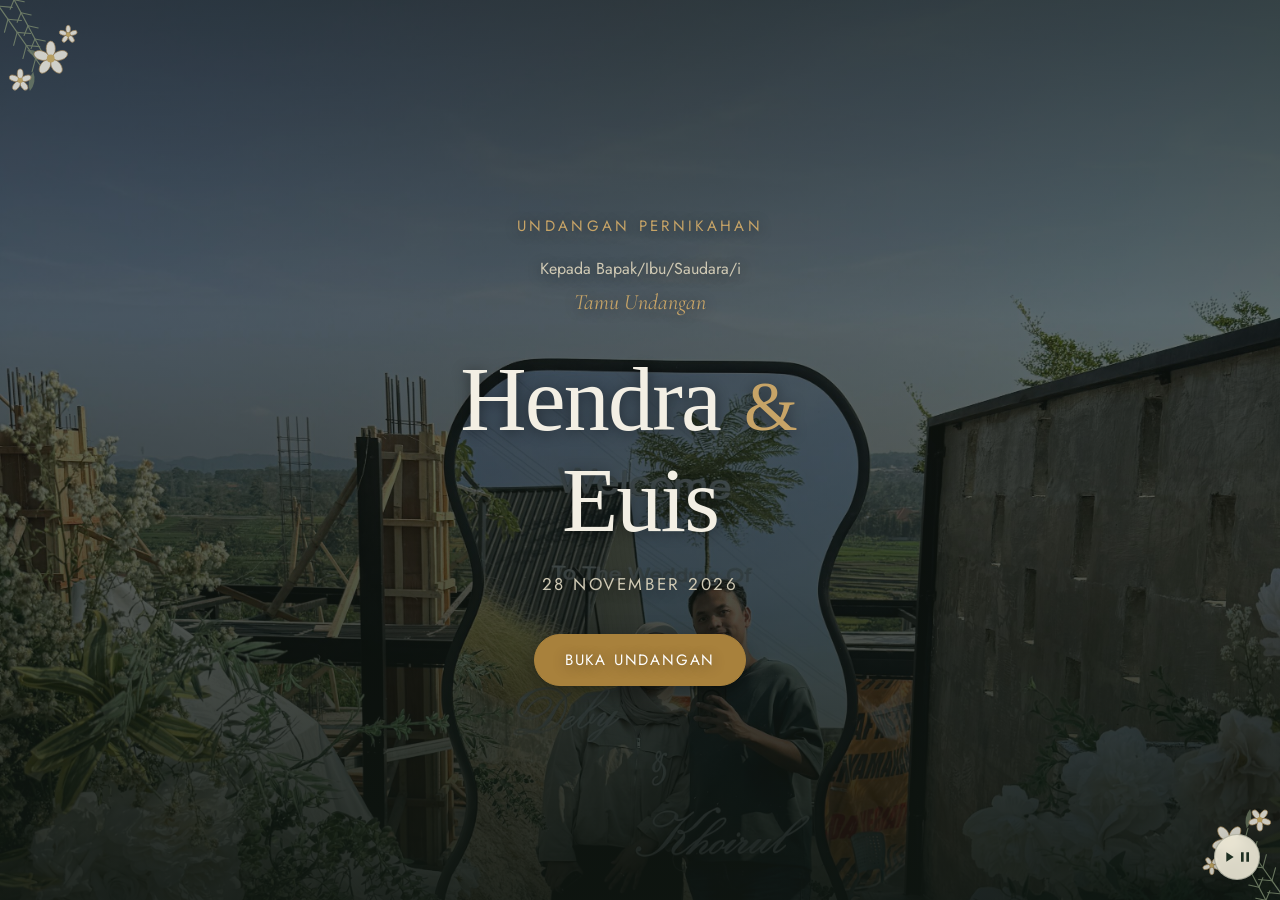
==== commit d213e30d: "Add files via upload" ====
--- a/index.html
+++ b/index.html
@@ -268,6 +268,29 @@
       </iframe>
     </div>
 
+    <div id="travelNote" class="travel-note">
+      <span class="travel-note__icon" aria-hidden="true">&#128663;</span>
+      <span id="travelNoteText" class="travel-note__text">&plusmn; 4 jam perjalanan dari Jakarta</span>
+    </div>
+
+    <div class="travel-route" aria-hidden="true">
+      <svg viewBox="0 0 320 90" xmlns="http://www.w3.org/2000/svg">
+        <g fill="none" stroke="#A8813C" stroke-width="1.4">
+          <path d="M40 45 C 110 15, 210 75, 280 45" stroke-dasharray="5 6" stroke-linecap="round"/>
+        </g>
+        <g>
+          <circle cx="40" cy="45" r="5" fill="#1E2F22"/>
+          <circle cx="40" cy="45" r="9" fill="none" stroke="#A8813C" stroke-width="1"/>
+          <text x="40" y="70" text-anchor="middle" font-family="Jost, sans-serif" font-size="11" fill="#55584A">Jakarta</text>
+        </g>
+        <g>
+          <circle cx="280" cy="45" r="5" fill="#A8813C"/>
+          <circle cx="280" cy="45" r="9" fill="none" stroke="#A8813C" stroke-width="1"/>
+          <text x="280" y="70" text-anchor="middle" font-family="Jost, sans-serif" font-size="11" fill="#55584A">Arunika Eatery</text>
+        </g>
+      </svg>
+    </div>
+
     <a id="mapDirectionsBtn" href="#" target="_blank" rel="noopener" class="btn btn--gold">
       Buka di Google Maps
     </a>
--- a/css/style.css
+++ b/css/style.css
@@ -33,11 +33,11 @@
 body {
   margin: 0;
   background-color: var(--bg);
-  background-image: url("data:image/svg+xml,%3Csvg%20xmlns%3D%22http%3A//www.w3.org/2000/svg%22%20width%3D%22260%22%20height%3D%22260%22%3E%3Cfilter%20id%3D%22p%22%3E%3CfeTurbulence%20type%3D%22fractalNoise%22%20baseFrequency%3D%220.9%22%20numOctaves%3D%222%22%20seed%3D%224%22%20stitchTiles%3D%22stitch%22%20result%3D%22fine%22/%3E%3CfeComponentTransfer%20in%3D%22fine%22%20result%3D%22specksRaw%22%3E%3CfeFuncR%20type%3D%22gamma%22%20amplitude%3D%221%22%20exponent%3D%227%22%20offset%3D%220%22/%3E%3CfeFuncG%20type%3D%22gamma%22%20amplitude%3D%221%22%20exponent%3D%227%22%20offset%3D%220%22/%3E%3CfeFuncB%20type%3D%22gamma%22%20amplitude%3D%221%22%20exponent%3D%227%22%20offset%3D%220%22/%3E%3C/feComponentTransfer%3E%3CfeColorMatrix%20in%3D%22specksRaw%22%20type%3D%22matrix%22%20values%3D%220%200%200%200%200%200%200%200%200%200%200%200%200%200%200%200.5%200.5%200.5%200%200%22%20result%3D%22speckAlpha%22/%3E%3CfeFlood%20flood-color%3D%22%233A2F1F%22%20result%3D%22speckColor%22/%3E%3CfeComposite%20in%3D%22speckColor%22%20in2%3D%22speckAlpha%22%20operator%3D%22in%22%20result%3D%22specks%22/%3E%3CfeTurbulence%20type%3D%22fractalNoise%22%20baseFrequency%3D%220.025%22%20numOctaves%3D%222%22%20seed%3D%229%22%20stitchTiles%3D%22stitch%22%20result%3D%22soft%22/%3E%3CfeColorMatrix%20in%3D%22soft%22%20type%3D%22matrix%22%20values%3D%220%200%200%200%200%200%200%200%200%200%200%200%200%200%200%200.05%200.05%200.05%200%200%22%20result%3D%22softAlpha%22/%3E%3CfeFlood%20flood-color%3D%22%233A2F1F%22%20result%3D%22softColor%22/%3E%3CfeComposite%20in%3D%22softColor%22%20in2%3D%22softAlpha%22%20operator%3D%22in%22%20result%3D%22soft2%22/%3E%3CfeMerge%3E%3CfeMergeNode%20in%3D%22soft2%22/%3E%3CfeMergeNode%20in%3D%22specks%22/%3E%3C/feMerge%3E%3C/filter%3E%3Crect%20width%3D%22100%25%22%20height%3D%22100%25%22%20filter%3D%22url%28%23p%29%22/%3E%3C/svg%3E");
+  background-image: url("../assets/paper-light.png");
   background-repeat: repeat;
   color: var(--text);
   font-family: var(--font-body);
-  font-weight: 300;
+  font-weight: 400;
   line-height: 1.6;
   -webkit-font-smoothing: antialiased;
   overflow-x: hidden;
@@ -69,7 +69,7 @@
   font-family: var(--font-body);
   letter-spacing: 0.22em;
   text-transform: uppercase;
-  font-size: 12px;
+  font-size: 15px;
   color: var(--sage);
   margin: 0 0 10px;
 }
@@ -79,7 +79,7 @@
 .section__title {
   font-family: var(--font-display);
   font-weight: 500;
-  font-size: clamp(28px, 5vw, 38px);
+  font-size: clamp(30px, 5.5vw, 42px);
   line-height: 1.25;
   text-align: center;
   margin: 0 0 16px;
@@ -92,7 +92,7 @@
   max-width: 46ch;
   margin: 0 auto 32px;
   color: var(--text-soft);
-  font-size: 15px;
+  font-size: 17px;
 }
 
 /* ==========================================================================
@@ -105,7 +105,7 @@
 }
 .section--alt {
   background-color: var(--bg-alt);
-  background-image: url("data:image/svg+xml,%3Csvg%20xmlns%3D%22http%3A//www.w3.org/2000/svg%22%20width%3D%22260%22%20height%3D%22260%22%3E%3Cfilter%20id%3D%22p%22%3E%3CfeTurbulence%20type%3D%22fractalNoise%22%20baseFrequency%3D%220.9%22%20numOctaves%3D%222%22%20seed%3D%224%22%20stitchTiles%3D%22stitch%22%20result%3D%22fine%22/%3E%3CfeComponentTransfer%20in%3D%22fine%22%20result%3D%22specksRaw%22%3E%3CfeFuncR%20type%3D%22gamma%22%20amplitude%3D%221%22%20exponent%3D%227%22%20offset%3D%220%22/%3E%3CfeFuncG%20type%3D%22gamma%22%20amplitude%3D%221%22%20exponent%3D%227%22%20offset%3D%220%22/%3E%3CfeFuncB%20type%3D%22gamma%22%20amplitude%3D%221%22%20exponent%3D%227%22%20offset%3D%220%22/%3E%3C/feComponentTransfer%3E%3CfeColorMatrix%20in%3D%22specksRaw%22%20type%3D%22matrix%22%20values%3D%220%200%200%200%200%200%200%200%200%200%200%200%200%200%200%200.5%200.5%200.5%200%200%22%20result%3D%22speckAlpha%22/%3E%3CfeFlood%20flood-color%3D%22%233A2F1F%22%20result%3D%22speckColor%22/%3E%3CfeComposite%20in%3D%22speckColor%22%20in2%3D%22speckAlpha%22%20operator%3D%22in%22%20result%3D%22specks%22/%3E%3CfeTurbulence%20type%3D%22fractalNoise%22%20baseFrequency%3D%220.025%22%20numOctaves%3D%222%22%20seed%3D%229%22%20stitchTiles%3D%22stitch%22%20result%3D%22soft%22/%3E%3CfeColorMatrix%20in%3D%22soft%22%20type%3D%22matrix%22%20values%3D%220%200%200%200%200%200%200%200%200%200%200%200%200%200%200%200.05%200.05%200.05%200%200%22%20result%3D%22softAlpha%22/%3E%3CfeFlood%20flood-color%3D%22%233A2F1F%22%20result%3D%22softColor%22/%3E%3CfeComposite%20in%3D%22softColor%22%20in2%3D%22softAlpha%22%20operator%3D%22in%22%20result%3D%22soft2%22/%3E%3CfeMerge%3E%3CfeMergeNode%20in%3D%22soft2%22/%3E%3CfeMergeNode%20in%3D%22specks%22/%3E%3C/feMerge%3E%3C/filter%3E%3Crect%20width%3D%22100%25%22%20height%3D%22100%25%22%20filter%3D%22url%28%23p%29%22/%3E%3C/svg%3E");
+  background-image: url("../assets/paper-light.png");
   background-repeat: repeat;
   max-width: 100%;
 }
@@ -114,7 +114,7 @@
 .section--dark {
   background-color: var(--dark);
   background-image:
-    url("data:image/svg+xml,%3Csvg%20xmlns%3D%22http%3A//www.w3.org/2000/svg%22%20width%3D%22260%22%20height%3D%22260%22%3E%3Cfilter%20id%3D%22p%22%3E%3CfeTurbulence%20type%3D%22fractalNoise%22%20baseFrequency%3D%220.9%22%20numOctaves%3D%222%22%20seed%3D%224%22%20stitchTiles%3D%22stitch%22%20result%3D%22fine%22/%3E%3CfeComponentTransfer%20in%3D%22fine%22%20result%3D%22specksRaw%22%3E%3CfeFuncR%20type%3D%22gamma%22%20amplitude%3D%221%22%20exponent%3D%227%22%20offset%3D%220%22/%3E%3CfeFuncG%20type%3D%22gamma%22%20amplitude%3D%221%22%20exponent%3D%227%22%20offset%3D%220%22/%3E%3CfeFuncB%20type%3D%22gamma%22%20amplitude%3D%221%22%20exponent%3D%227%22%20offset%3D%220%22/%3E%3C/feComponentTransfer%3E%3CfeColorMatrix%20in%3D%22specksRaw%22%20type%3D%22matrix%22%20values%3D%220%200%200%200%200%200%200%200%200%200%200%200%200%200%200%200.22%200.22%200.22%200%200%22%20result%3D%22speckAlpha%22/%3E%3CfeFlood%20flood-color%3D%22%23FFFFFF%22%20result%3D%22speckColor%22/%3E%3CfeComposite%20in%3D%22speckColor%22%20in2%3D%22speckAlpha%22%20operator%3D%22in%22%20result%3D%22specks%22/%3E%3CfeTurbulence%20type%3D%22fractalNoise%22%20baseFrequency%3D%220.025%22%20numOctaves%3D%222%22%20seed%3D%229%22%20stitchTiles%3D%22stitch%22%20result%3D%22soft%22/%3E%3CfeColorMatrix%20in%3D%22soft%22%20type%3D%22matrix%22%20values%3D%220%200%200%200%200%200%200%200%200%200%200%200%200%200%200%200.035%200.035%200.035%200%200%22%20result%3D%22softAlpha%22/%3E%3CfeFlood%20flood-color%3D%22%23FFFFFF%22%20result%3D%22softColor%22/%3E%3CfeComposite%20in%3D%22softColor%22%20in2%3D%22softAlpha%22%20operator%3D%22in%22%20result%3D%22soft2%22/%3E%3CfeMerge%3E%3CfeMergeNode%20in%3D%22soft2%22/%3E%3CfeMergeNode%20in%3D%22specks%22/%3E%3C/feMerge%3E%3C/filter%3E%3Crect%20width%3D%22100%25%22%20height%3D%22100%25%22%20filter%3D%22url%28%23p%29%22/%3E%3C/svg%3E"),
+    url("../assets/paper-dark.png"),
     linear-gradient(160deg, var(--dark) 0%, var(--dark-2) 100%);
   background-repeat: repeat, no-repeat;
   max-width: 100%;
@@ -201,13 +201,13 @@
 
 .cover__guestLabel {
   margin: 18px 0 4px;
-  font-size: 13px;
+  font-size: 16px;
   color: var(--text-light-soft);
 }
 .cover__guestName {
   font-family: var(--font-display);
   font-style: italic;
-  font-size: 20px;
+  font-size: 22px;
   margin: 0 0 28px;
   color: var(--gold-light);
 }
@@ -218,7 +218,7 @@
   font-weight: 400;
   font-size: clamp(56px, 17vw, 92px);
   margin: 0;
-  letter-spacing: 0.01em;
+  letter-spacing: -0.02em;
   line-height: 1.1;
 }
 .cover__name .amp {
@@ -229,7 +229,7 @@
 }
 
 .cover__date {
-  font-size: 14px;
+  font-size: 17px;
   letter-spacing: 0.15em;
   text-transform: uppercase;
   color: var(--text-light-soft);
@@ -256,7 +256,7 @@
   padding: 14px 30px;
   border-radius: 999px;
   font-family: var(--font-body);
-  font-size: 13px;
+  font-size: 15px;
   letter-spacing: 0.12em;
   text-transform: uppercase;
   text-decoration: none;
@@ -312,13 +312,13 @@
 .couple__photo--bride { background-image: var(--photo-bride, none); }
 .couple__name {
   font-family: var(--font-display);
-  font-size: 20px;
+  font-size: 22px;
   font-weight: 600;
   margin: 0 0 8px;
   color: var(--dark);
 }
 .couple__parents {
-  font-size: 13px;
+  font-size: 16px;
   color: var(--text-soft);
   margin: 0;
 }
@@ -355,7 +355,7 @@
   display: flex;
   justify-content: center;
   gap: clamp(10px, 4vw, 24px);
-  margin: 36px 0 32px;
+  margin: 36px auto 32px;
   flex-wrap: wrap;
 }
 .countdown__item {
@@ -373,7 +373,7 @@
 }
 .countdown__label {
   margin-top: 6px;
-  font-size: 11px;
+  font-size: 14px;
   letter-spacing: 0.12em;
   text-transform: uppercase;
   color: var(--text-light-soft);
@@ -429,7 +429,7 @@
 .event-card__ornament svg { width: 100%; height: auto; display: block; }
 .event-card__title {
   font-family: var(--font-display);
-  font-size: 21px;
+  font-size: 22px;
   font-weight: 600;
   color: var(--gold);
   margin: 0 0 -2px;
@@ -444,13 +444,13 @@
 .event-card__main {
   margin: 0;
   font-family: var(--font-display);
-  font-size: 17px;
+  font-size: 18px;
   font-weight: 600;
   color: var(--dark);
 }
 .event-card__sub {
   margin: 2px 0 0;
-  font-size: 13.5px;
+  font-size: 16px;
   color: var(--text-soft);
 }
 .event-card__calendarBtn {
@@ -458,7 +458,7 @@
   border-color: var(--gold);
   color: var(--gold);
   padding: 10px 22px;
-  font-size: 11.5px;
+  font-size: 14px;
 }
 .event-card__calendarBtn:hover { background: var(--gold); color: #fff; }
 
@@ -473,7 +473,7 @@
 .map-embed {
   border-radius: 18px;
   overflow: hidden;
-  margin: 32px 0 24px;
+  margin: 32px auto 24px;
   box-shadow: 0 10px 30px rgba(30, 47, 34, 0.12);
 }
 .map-embed iframe {
@@ -493,7 +493,7 @@
 }
 .field { display: flex; flex-direction: column; gap: 8px; }
 .field__label {
-  font-size: 12.5px;
+  font-size: 15px;
   letter-spacing: 0.06em;
   color: var(--text-soft);
 }
@@ -501,7 +501,7 @@
 input[type="number"],
 textarea {
   font-family: var(--font-body);
-  font-size: 15px;
+  font-size: 17px;
   padding: 13px 16px;
   border-radius: 12px;
   border: 1px solid rgba(30, 47, 34, 0.2);
@@ -520,7 +520,7 @@
   padding: 12px 10px;
   border-radius: 999px;
   border: 1px solid rgba(30, 47, 34, 0.25);
-  font-size: 13.5px;
+  font-size: 16px;
   cursor: pointer;
   transition: background 0.15s ease, color 0.15s ease, border-color 0.15s ease;
 }
@@ -544,7 +544,7 @@
 
 .rsvp-form__status {
   text-align: center;
-  font-size: 13.5px;
+  font-size: 15px;
   min-height: 18px;
   margin: 4px 0 0;
 }
@@ -570,12 +570,12 @@
 .wish-card__name {
   font-family: var(--font-display);
   font-weight: 600;
-  font-size: 15px;
+  font-size: 17px;
   margin: 0 0 4px;
   color: var(--dark);
 }
 .wish-card__attendance {
-  font-size: 11px;
+  font-size: 13px;
   letter-spacing: 0.06em;
   text-transform: uppercase;
   color: var(--sage);
@@ -585,14 +585,14 @@
 }
 .wish-card__message {
   margin: 0;
-  font-size: 14px;
+  font-size: 16px;
   color: var(--text-soft);
   font-style: italic;
 }
 .wishes-empty {
   text-align: center;
   color: var(--text-soft);
-  font-size: 14px;
+  font-size: 16px;
 }
 
 /* ==========================================================================
@@ -610,7 +610,7 @@
   text-align: center;
 }
 .gift-card__label {
-  font-size: 11px;
+  font-size: 14px;
   letter-spacing: 0.14em;
   text-transform: uppercase;
   color: var(--sage);
@@ -618,12 +618,12 @@
 }
 .gift-card__main {
   font-family: var(--font-display);
-  font-size: 19px;
+  font-size: 20px;
   font-weight: 600;
   margin: 0 0 10px;
   color: var(--dark);
 }
-.gift-card__main--address { font-weight: 500; font-size: 16px; }
+.gift-card__main--address { font-weight: 500; font-size: 17px; }
 .gift-card__copyRow {
   display: flex;
   align-items: center;
@@ -633,7 +633,7 @@
 }
 .gift-card__number {
   font-family: var(--font-body);
-  font-size: 18px;
+  font-size: 20px;
   letter-spacing: 0.06em;
   font-weight: 500;
 }
@@ -642,13 +642,13 @@
   color: var(--gold);
   background: transparent;
   border-radius: 999px;
-  font-size: 11px;
+  font-size: 13px;
   letter-spacing: 0.08em;
   text-transform: uppercase;
   padding: 6px 14px;
 }
 .copy-btn:hover { background: var(--gold); color: #fff; }
-.gift-card__sub { margin: 0; font-size: 13px; color: var(--text-soft); }
+.gift-card__sub { margin: 0; font-size: 15px; color: var(--text-soft); }
 
 /* ==========================================================================
    CLOSING
@@ -659,16 +659,17 @@
   font-style: normal;
   font-size: clamp(48px, 12vw, 64px);
   margin-bottom: 12px;
+  word-spacing: 0.2em;
 }
 .closing__note {
   color: var(--text-light-soft);
-  font-size: 14.5px;
+  font-size: 16.5px;
   max-width: 42ch;
   margin: 0 auto 24px;
 }
 .closing__signature {
   color: var(--gold-light);
-  font-size: 13px;
+  font-size: 15px;
   letter-spacing: 0.1em;
   text-transform: uppercase;
 }
@@ -697,7 +698,7 @@
 .site-nav__inner::-webkit-scrollbar { display: none; }
 .site-nav__link {
   flex: none;
-  font-size: 12px;
+  font-size: 14px;
   letter-spacing: 0.1em;
   text-transform: uppercase;
   text-decoration: none;
@@ -726,14 +727,14 @@
 .quote-section__text {
   font-family: var(--font-display);
   font-style: italic;
-  font-size: clamp(17px, 3.6vw, 21px);
+  font-size: clamp(18px, 3.8vw, 22px);
   line-height: 1.6;
   color: var(--dark);
   max-width: 44ch;
   margin: 0 auto 14px;
 }
 .quote-section__source {
-  font-size: 12.5px;
+  font-size: 14px;
   letter-spacing: 0.08em;
   color: var(--sage);
   margin: 0 0 22px;
@@ -792,7 +793,7 @@
   border: 1px solid rgba(30, 47, 34, 0.2);
   background: #fff;
   color: var(--dark);
-  font-size: 13px;
+  font-size: 15px;
   display: flex;
   align-items: center;
   justify-content: center;
@@ -821,7 +822,7 @@
 .moments-empty {
   text-align: center;
   color: var(--text-soft);
-  font-size: 14px;
+  font-size: 16px;
 }
 
 @media (min-width: 640px) {
